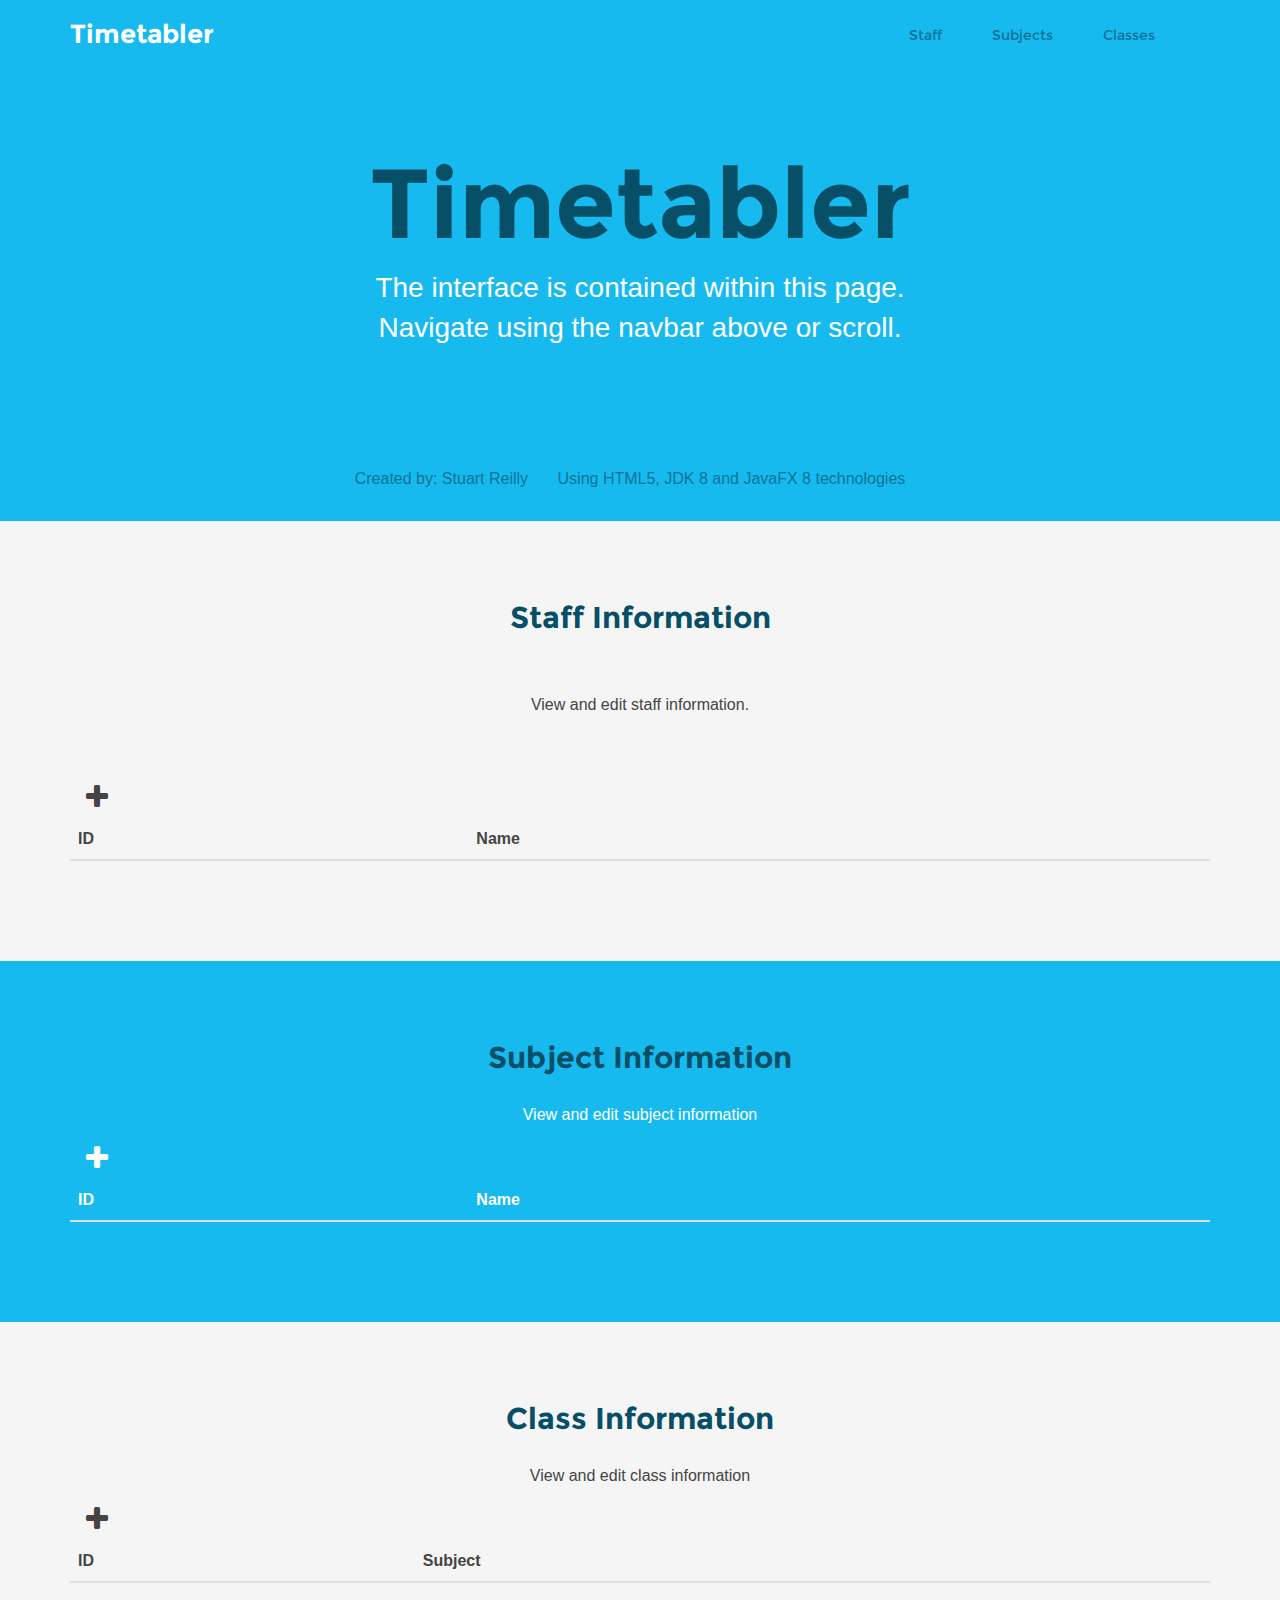
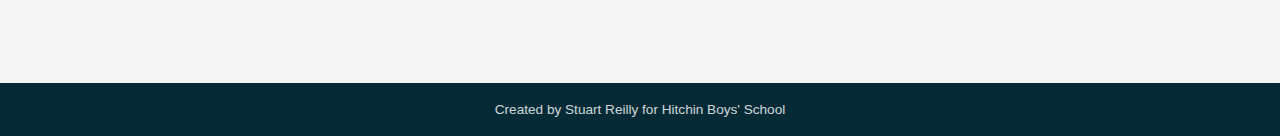
==== src/me/timetabler/ui/html/index.html @ 03e46ad3 "Add class data to School Add method of adding, saving and loading class data Generalised data additi" ====
<!DOCTYPE html>
<head>
    <title>Free Bootstrap Theme for Developers</title>
    <meta charset="utf-8">
    <meta http-equiv="X-UA-Compatible" content="IE=edge">
    <meta name="viewport" content="width=device-width, initial-scale=1.0">
    <link rel="shortcut icon" href="favicon.ico">
    <link href="assets/fonts/latio/latio.css" rel="stylesheet" type="text/css">
    <link href="assets/fonts/montserrat/montserrat.css" rel="stylesheet" type="text/css">
    <link rel="stylesheet" href="assets/plugins/bootstrap/css/bootstrap.min.css">
    <link rel="stylesheet" href="assets/plugins/font-awesome/css/font-awesome.css">
    <link rel="stylesheet" href="assets/plugins/prism/prism.css">
    <link id="theme-style" rel="stylesheet" href="assets/css/styles.css">

    <style media="screen">
        .btn-noborder {
            border: 0 none;
            background-color: inherit;
        }
    </style>
</head>

<body data-spy="scroll">
    <header id="header" class="header">
        <div class="container">
            <h1 class="logo pull-left">
                <a class="scrollto" href="#promo">
                    <span class="logo-title">Timetabler</span>
                </a>
            </h1>
            <nav id="main-nav" class="main-nav navbar-right" role="navigation">
                <div class="navbar-header">
                    <button class="navbar-toggle" type="button" data-toggle="collapse" data-target="#navbar-collapse">
                        <span class="sr-only">Toggle navigation</span>
                        <span class="icon-bar"></span>
                        <span class="icon-bar"></span>
                        <span class="icon-bar"></span>
                    </button>
                </div>
                <div class="navbar-collapse collapse" id="navbar-collapse">
                    <ul class="nav navbar-nav">
                        <li class="active nav-item sr-only"><a class="scrollto" href="#promo">Home</a></li>
                        <li class="nav-item"><a class="scrollto" href="#staff">Staff</a></li>
                        <li class="nav-item"><a class="scrollto" href="#subjects">Subjects</a></li>
                        <li class="nav-item"><a class="scrollto" href="#classes">Classes</a></li>
                        <!--<li class="nav-item"><a class="scrollto" href="#license">License</a></li>
                        <li class="nav-item last"><a class="scrollto" href="#contact">Contact</a></li>-->
                    </ul>
                </div>
            </nav>
        </div>
    </header>

    <section id="promo" class="promo section offset-header">
        <div class="container text-center">
            <h2 class="title">Timetabler</h2>
            <p class="intro">The interface is contained within this page.<br> Navigate using the navbar above or scroll.</p>
            <ul class="meta list-inline">
                <li>Created by: Stuart Reilly</li>
                <li>Using HTML5, JDK 8 and JavaFX 8 technologies</li>
            </ul>
        </div>
    </section>

    <section id="staff" class="about section">
        <div class="container">
            <h2 class="title text-center">Staff Information</h2>
            <p class="intro text-center">View and edit staff information.</p>
            <button type="button" class="btn btn-noborder" data-toggle="modal" data-target="#staffModal" id="staffAddButton">
                <i class="fa fa-plus fa-2x"></i>
            </button>
            <table id="staffTable" class="table table-hover">
                <thead>
                    <th>ID</th>
                    <th>Name</th>
                </thead>
            </table>
        </div>
    </section>

    <section id="subjects" class="features section">
        <div class="container">
            <h2 class="title text-center">Subject Information</h2>
            <p class="intro text-center">View and edit subject information</p>
            <button type="button" class="btn btn-noborder" data-toggle="modal" data-target="#subjectModal" id="subjectAddButton">
                <i class="fa fa-plus fa-2x"></i>
            </button>
            <table id="subjectTable" class="table table-hover">
                <thead>
                    <th>ID</th>
                    <th>Name</th>
                </thead>
            </table>
        </div>
    </section>

    <section id="classes" class="docs section">
        <div class="container">
            <h2 class="title text-center">Class Information</h2>
            <p class="intro text-center">View and edit class information</p>
            <button type="button" class="btn btn-noborder" data-toggle="modal" data-target="#classModal" id="classAddButton">
                <i class="fa fa-plus fa-2x"></i>
            </button>
            <table id="classTable" class="table table-hover">
                <thead>
                    <th>ID</th>
                    <th>Subject</th>
                </thead>
            </table>
        </div>
    </section>

    <!--<section id="license" class="license section">
        <div class="container">
            <div class="license-inner">
            <h2 class="title text-center">License</h2>
                <div class="info">
                    <p>This Bootstrap theme is made by UX designer <a href="https://www.linkedin.com/in/xiaoying" target="_blank">Xiaoying Riley</a> at 3rd Wave Media for developers and is <strong>100% FREE</strong> under the <a href="https://creativecommons.org/licenses/by/3.0/" target="_blank">Creative Commons Attribution 3.0 License (CC BY 3.0)</a></p>
                    <p><strong>[Tip for developers]:</strong> If your project is open source, you might want to put a <a href="https://www.paypal.com/us/cgi-bin/?cmd=_donate-intro-outside" target="_blank">PayPal "Donate" button</a> below so your users can express their gratitude. If your project is commercial, you can put a <a href="https://www.paypal.com/us/cgi-bin/webscr?cmd=_singleitem-intro-outside" target="_blank">PayPal "Buy Now" button</a> instead.</p>
                </div>
                <div class="cta-container">
                    <div class="speech-bubble">
                        <p class="intro">If you are feeling generous and want to show your support to Xiaoying, you can buy her a beer or coffee via the PayPal donate button below. :)</p>
                        <div class="icon-holder  text-center"><i class="fa fa-smile-o"></i></div>
                    </div>
                    <div class="btn-container  text-center">
                        <form action="https://www.paypal.com/cgi-bin/webscr" method="post" target="_top">
                        <input type="hidden" name="cmd" value="_s-xclick">
                        <input type="hidden" name="hosted_button_id" value="Y46LJNXGAVVWW">
                        <input type="image" src="https://www.paypalobjects.com/en_US/i/btn/btn_donate_LG.gif" border="0" name="submit" alt="PayPal - The safer, easier way to pay online!">
                        <img alt="" border="0" src="https://www.paypalobjects.com/en_GB/i/scr/pixel.gif" width="1" height="1">
                        </form>
                    </div>
                </div>
            </div>
        </div>
    </section>-->

    <!--<section id="contact" class="contact section has-pattern">
        <div class="container">
            <div class="contact-inner">
                <h2 class="title  text-center">Contact</h2>
                <p class="intro  text-center">I hope you find this Bootstrap template useful. <br />Feel free to get in touch if you have any questions or suggestions.</p>
                <div class="author-message">
                    <div class="profile">
                        <img class="img-responsive" src="assets/images/profile.png" alt="" />
                    </div>
                    <div class="speech-bubble">
                        <h3 class="sub-title">Want to get more freebies in the future?</h3>
                        <p>I tweet about #UX and #webdev related resources/content at <a href="https://twitter.com/3rdwave_themes" target="_blank">@3rdwave_themes</a>
                        <p>If you like what I do, you can follow me on twitter and I will keep you informed about my next free template there :)</p>
                        <p><strong>[Tip for developers]:</strong> If you take on freelance work you can put a tailored message here about your availability to attract potential clients. Be creative and good luck!</p>
                        <div class="source">
                            <span class="name"><a href="https://twitter.com/3rdwave_themes" target="_blank">Xiaoying Riley</a></span>
                            <br />
                            <span class="title">UX/UI Designer</span>
                        </div>
                    </div>
                </div>
                <div class="clearfix"></div>
                <div class="info text-center">
                    <h4 class="sub-title">Get Connected</h4>
                    <ul class="social-icons list-inline">
                        <li><a href="https://twitter.com/3rdwave_themes" target="_blank"><i class="fa fa-twitter"></i></a></li>
                        <li><a href="https://www.facebook.com/3rdwavethemes" target="_blank"><i class="fa fa-facebook"></i></a></li>
                        <li><a href="https://www.linkedin.com/in/xiaoying"><i class="fa fa-linkedin"></i></a></li>
                        <li><a href="http://instagram.com/xyriley"><i class="fa fa-instagram"></i></a></li>
                        <li><a href="https://dribbble.com/Xiaoying"><i class="fa fa-dribbble"></i></a></li>
                        <li class="last"><a href="mailto: hello@3rdwavemedia.com"><i class="fa fa-envelope"></i></a></li>
                    </ul>
                </div>
            </div>
        </div>
    </section>-->

    <footer class="footer">
        <div class="container text-center">
            <small class="copyright">Created by Stuart Reilly for Hitchin Boys' School</small>
        </div>
    </footer>

    <div class="modal fade" id="staffModal" tabindex="-1" role="dialog" aria-labelledby="staffModalLabel" aria-hidden="true">
        <div class="modal-dialog">
            <div class="modal-content">
                <div class="modal-header">
                    <h4 id=staffModalLabel class="modal-title">Add Staff Member</h4>
                </div>
                <div class="modal-body">
                    <form class="" action="index.html" method="post">
                        <div class="form-group">
                          <label for="staffID">ID</label>
                          <input type="text" class="form-control" id="staffID" placeholder="ID">
                          <p class="help-block">The unique staff ID.</p>
                        </div>
                        <div class="form-group">
                          <label for="staffName">Name</label>
                          <input type="text" class="form-control" id="staffName" placeholder="Name">
                          <p class="help-block">The name of the staff member.</p>
                        </div>
                    </form>
                </div>
                <div class="modal-footer">
                    <button type="button" class="btn btn-default" data-dismiss="modal" onclick="addStaff()">Add</button>
                </div>
            </div>
        </div>
    </div>

    <div class="modal fade" id="subjectModal" tabindex="-1" role="dialog" aria-hidden="true">
        <div class="modal-dialog">
            <div class="modal-content">
                <div class="modal-header">
                    <button type="button" class="close" data-dismiss="modal" aria-hidden="true">&times;</button>
                    <h4 class="modal-title">Add Subject</h4>
                </div>
                <div class="modal-body">
                    <form class="" action="index.html" method="post">
                        <div class="form-group">
                            <label for="subjectID">Subject ID</label>
                            <input type="text" class="form-control" id="subjectID" placeholder="ID">
                            <p class="help-block">The unique subject ID.</p>
                        </div>
                        <div class="form-group">
                            <label for="subjectName">Subject Name</label>
                            <input type="text" class="form-control" id="subjectName" placeholder="Name">
                            <p class="help-block">The name of the subject.</p>
                        </div>
                    </form>
                </div>
                <div class="modal-footer">
                    <button type="button" class="btn btn-default" data-dismiss="modal" onclick="addSubject()">Add</button>
                </div>
            </div>
        </div>
    </div>

    <div class="modal fade" id="classModal" tabindex="-1" role="dialog" aria-hidden="true">
        <div class="modal-dialog">
            <div class="modal-content">
                <div class="modal-header">
                    <button type="button" class="close" data-dismiss="modal" aria-hidden="true">&times;</button>
                    <h4 class="modal-title">Add Class</h4>
                </div>
                <div class="modal-body">
                    <form class="" action="index.html" method="post">
                        <div class="form-group">
                            <label for="classID">Class ID</label>
                            <input type="text" class="form-control" id="classID" placeholder="ID">
                            <p class="help-block">The unique class ID.</p>
                        </div>
                        <div class="form-group">
                            <label for="classSubject">Subject</label>
                            <select class="form-control" id="classSubject">
                            </select>
                            <p class="help-block">The subject the class is taught.</p>
                        </div>
                    </form>
                </div>
                <div class="modal-footer">
                    <button type="button" class="btn btn-default" data-dismiss="modal" onclick="addClass()">Add</button>
                </div>
            </div>
        </div>
    </div>

    <script type="text/javascript" src="assets/plugins/jquery-1.11.1.min.js"></script>
    <script type="text/javascript" src="assets/plugins/jquery-migrate-1.2.1.min.js"></script>
    <script type="text/javascript" src="assets/plugins/jquery.easing.1.3.js"></script>
    <script type="text/javascript" src="assets/plugins/bootstrap/js/bootstrap.min.js"></script>
    <script type="text/javascript" src="assets/plugins/jquery-scrollTo/jquery.scrollTo.min.js"></script>
    <script type="text/javascript" src="assets/js/json2.js"></script>
    <script type="text/javascript" src="assets/js/main.js"></script>
    <script type="text/javascript" src="assets/js/table.js"></script>
</body>
</html>
---- src/me/timetabler/ui/html/assets/fonts/montserrat/montserrat.css ----
@font-face {
  font-family: 'Montserrat';
  font-style: normal;
  font-weight: 400;
  src: local('Montserrat-Regular'), url(Montserrat-Regular.ttf);
}
@font-face {
  font-family: 'Montserrat';
  font-style: normal;
  font-weight: 700;
  src: local('Montserrat-Bold'), url(Montserrat-Bold.ttf);
}
---- src/me/timetabler/ui/html/assets/plugins/prism/prism.css ----
/* http://prismjs.com/download.html?themes=prism-okaidia&languages=markup+css+clike+javascript+php+python */
/**
 * okaidia theme for JavaScript, CSS and HTML
 * Loosely based on Monokai textmate theme by http://www.monokai.nl/
 * @author ocodia
 */

code[class*="language-"],
pre[class*="language-"] {
	color: #f8f8f2;
	text-shadow: 0 1px rgba(0, 0, 0, 0.3);
	font-family: Consolas, Monaco, 'Andale Mono', monospace;
	direction: ltr;
	text-align: left;
	white-space: pre;
	word-spacing: normal;
	word-break: normal;
	line-height: 1.5;

	-moz-tab-size: 4;
	-o-tab-size: 4;
	tab-size: 4;

	-webkit-hyphens: none;
	-moz-hyphens: none;
	-ms-hyphens: none;
	hyphens: none;
}

/* Code blocks */
pre[class*="language-"] {
	padding: 1em;
	margin: .5em 0;
	overflow: auto;
	border-radius: 0.3em;
}

:not(pre) > code[class*="language-"],
pre[class*="language-"] {
	background: #272822;
}

/* Inline code */
:not(pre) > code[class*="language-"] {
	padding: .1em;
	border-radius: .3em;
}

.token.comment,
.token.prolog,
.token.doctype,
.token.cdata {
	color: slategray;
}

.token.punctuation {
	color: #f8f8f2;
}

.namespace {
	opacity: .7;
}

.token.property,
.token.tag,
.token.constant,
.token.symbol,
.token.deleted {
	color: #f92672;
}

.token.boolean,
.token.number {
	color: #ae81ff;
}

.token.selector,
.token.attr-name,
.token.string,
.token.char,
.token.builtin,
.token.inserted {
	color: #a6e22e;
}

.token.operator,
.token.entity,
.token.url,
.language-css .token.string,
.style .token.string,
.token.variable {
	color: #f8f8f2;
}

.token.atrule,
.token.attr-value {
	color: #e6db74;
}

.token.keyword {
	color: #66d9ef;
}

.token.regex,
.token.important {
	color: #fd971f;
}

.token.important {
	font-weight: bold;
}

.token.entity {
	cursor: help;
}
---- src/me/timetabler/ui/html/assets/css/styles.css ----
/*
 * Template Name: devAid - Responsive Website Template for developers
 * Version: 1.0
 * Author: Xiaoying Riley at 3rd Wave Media
 * Website: http://themes.3rdwavemedia.com/
 * Twitter: @3rdwave_themes
*/
/* Default */
/* ======= Base ======= */
body {
  font-family: 'Lato', arial, sans-serif;
  color: #444444;
  font-size: 16px;
  -webkit-font-smoothing: antialiased;
  -moz-osx-font-smoothing: grayscale;
}
h1,
h2,
h3,
h4,
h5,
h6 {
  font-family: 'Montserrat', sans-serif;
  font-weight: 700;
  color: #17baef;
}
a {
  color: #17baef;
  -webkit-transition: all 0.4s ease-in-out;
  -moz-transition: all 0.4s ease-in-out;
  -ms-transition: all 0.4s ease-in-out;
  -o-transition: all 0.4s ease-in-out;
}
a:hover {
  text-decoration: underline;
  color: #0e98c5;
}
.btn,
a.btn {
  -webkit-transition: all 0.4s ease-in-out;
  -moz-transition: all 0.4s ease-in-out;
  -ms-transition: all 0.4s ease-in-out;
  -o-transition: all 0.4s ease-in-out;
  font-family: 'Montserrat', arial, sans-serif;
  padding: 8px 16px;
  font-weight: bold;
}
.btn .fa,
a.btn .fa {
  margin-right: 5px;
}
.btn:focus,
a.btn:focus {
  color: #fff;
}
a.btn-cta-primary,
.btn-cta-primary {
  background: #074f66;
  border: 1px solid #074f66;
  color: #fff;
  font-weight: 600;
  text-transform: uppercase;
}
a.btn-cta-primary:hover,
.btn-cta-primary:hover {
  background: #053c4e;
  border: 1px solid #053c4e;
  color: #fff;
}
a.btn-cta-secondary,
.btn-cta-secondary {
  background: #eebf3f;
  border: 1px solid #eebf3f;
  color: #fff;
  font-weight: 600;
  text-transform: uppercase;
}
a.btn-cta-secondary:hover,
.btn-cta-secondary:hover {
  background: #ecb728;
  border: 1px solid #ecb728;
  color: #fff;
}
.text-highlight {
  color: #074f66;
}
.offset-header {
  padding-top: 90px;
}
pre code {
  font-size: 16px;
}
/* ======= Header ======= */
.header {
  padding: 10px 0;
  background: #17baef;
  color: #fff;
  position: fixed;
  width: 100%;
}
.header.navbar-fixed-top {
  background: #fff;
  z-index: 9999;
  -webkit-box-shadow: 0 0 4px rgba(0, 0, 0, 0.4);
  -moz-box-shadow: 0 0 4px rgba(0, 0, 0, 0.4);
  box-shadow: 0 0 4px rgba(0, 0, 0, 0.4);
}
.header.navbar-fixed-top .logo a {
  color: #17baef;
}
.header.navbar-fixed-top .main-nav .nav .nav-item a {
  color: #666666;
}
.header .logo {
  margin: 0;
  font-size: 26px;
  padding-top: 10px;
}
.header .logo a {
  color: #fff;
}
.header .logo a:hover {
  text-decoration: none;
}
.header .main-nav button {
  background: #074f66;
  color: #fff !important;
  -webkit-border-radius: 4px;
  -moz-border-radius: 4px;
  -ms-border-radius: 4px;
  -o-border-radius: 4px;
  border-radius: 4px;
  -moz-background-clip: padding;
  -webkit-background-clip: padding-box;
  background-clip: padding-box;
}
.header .main-nav button:focus {
  outline: none;
}
.header .main-nav button .icon-bar {
  background-color: #fff;
}
.header .main-nav .navbar-collapse {
  padding: 0;
}
.header .main-nav .nav .nav-item {
  font-weight: normal;
  margin-right: 30px;
  font-family: 'Montserrat', sans-serif;
}
.header .main-nav .nav .nav-item.active a {
  color: #17baef;
  background: none;
}
.header .main-nav .nav .nav-item a {
  color: #0a7396;
  -webkit-transition: none;
  -moz-transition: none;
  -ms-transition: none;
  -o-transition: none;
  font-size: 14px;
  padding: 15px 10px;
}
.header .main-nav .nav .nav-item a:hover {
  color: #074f66;
  background: none;
}
.header .main-nav .nav .nav-item a:focus {
  outline: none;
  background: none;
}
.header .main-nav .nav .nav-item a:active {
  outline: none;
  background: none;
}
.header .main-nav .nav .nav-item.active {
  color: #17baef;
}
.header .main-nav .nav .nav-item.last {
  margin-right: 0;
}
/* ======= Promo Section ======= */
.promo {
  background: #17baef;
  color: #fff;
  padding-top: 150px;
}
.promo .title {
  font-size: 98px;
  color: #074f66;
  margin-top: 0;
}
.promo .title .highlight {
  color: #eebf3f;
}
.promo .intro {
  font-size: 28px;
  max-width: 680px;
  margin: 0 auto;
  margin-bottom: 30px;
}
.promo .btns .btn {
  margin-right: 15px;
  font-size: 18px;
  padding: 8px 30px;
}
.promo .meta {
  margin-top: 120px;
  margin-bottom: 30px;
  color: #0a7396;
}
.promo .meta li {
  margin-right: 15px;
}
.promo .meta a {
  color: #0a7396;
}
.promo .meta a:hover {
  color: #074f66;
}
.promo .social-media {
  background: #0c86ae;
  padding: 10px 0;
  margin: 0 auto;
}
.promo .social-media li {
  margin-top: 15px;
}
.promo .social-media li.facebook-like {
  margin-top: 0;
  position: relative;
  top: -5px;
}
/* ======= About Section ======= */
.about {
  padding: 80px 0;
  background: #f5f5f5;
}
.about .title {
  color: #074f66;
  margin-top: 0;
  margin-bottom: 60px;
}
.about .intro {
  max-width: 800px;
  margin: 0 auto;
  margin-bottom: 60px;
}
.about .item {
  position: relative;
  margin-bottom: 30px;
}
.about .item .icon-holder {
  position: absolute;
  left: 30px;
  top: 0;
}
.about .item .icon-holder .fa {
  font-size: 24px;
  color: #074f66;
}
.about .item .content {
  padding-left: 60px;
}
.about .item .content .sub-title {
  margin-top: 0;
  color: #074f66;
  font-size: 18px;
}
/* ======= Features Section ======= */
.features {
  padding: 80px 0;
  background: #17baef;
  color: #fff;
}
.features .title {
  color: #074f66;
  margin-top: 0;
  margin-bottom: 30px;
}
.features a {
  color: #074f66;
}
.features a:hover {
  color: #042a36;
}
.features .feature-list li {
  margin-bottom: 10px;
  color: #074f66;
}
.features .feature-list li .fa {
  margin-right: 5px;
  color: #fff;
}
/* ======= Docs Section ======= */
.docs {
  padding: 80px 0;
  background: #f5f5f5;
}
.docs .title {
  color: #074f66;
  margin-top: 0;
  margin-bottom: 30px;
}
.docs .docs-inner {
  max-width: 800px;
  background: #fff;
  padding: 30px;
  -webkit-border-radius: 4px;
  -moz-border-radius: 4px;
  -ms-border-radius: 4px;
  -o-border-radius: 4px;
  border-radius: 4px;
  -moz-background-clip: padding;
  -webkit-background-clip: padding-box;
  background-clip: padding-box;
  margin: 0 auto;
}

/* ======= License Section ======= */
.license {
  padding: 80px 0;
  background: #f5f5f5;
}
.license .title {
  margin-top: 0;
  margin-bottom: 60px;
  color: #074f66;
}
.license .license-inner {
  max-width: 800px;
  background: #fff;
  padding: 30px;
  -webkit-border-radius: 4px;
  -moz-border-radius: 4px;
  -ms-border-radius: 4px;
  -o-border-radius: 4px;
  border-radius: 4px;
  -moz-background-clip: padding;
  -webkit-background-clip: padding-box;
  background-clip: padding-box;
  margin: 0 auto;
}
.license .info {
  max-width: 760px;
  margin: 0 auto;
}
.license .cta-container {
  max-width: 540px;
  margin: 0 auto;
  margin-top: 60px;
  -webkit-border-radius: 4px;
  -moz-border-radius: 4px;
  -ms-border-radius: 4px;
  -o-border-radius: 4px;
  border-radius: 4px;
  -moz-background-clip: padding;
  -webkit-background-clip: padding-box;
  background-clip: padding-box;
}
.license .cta-container .speech-bubble {
  background: #d6f3fc;
  color: #074f66;
  padding: 30px;
  margin-bottom: 30px;
  position: relative;
  -webkit-border-radius: 4px;
  -moz-border-radius: 4px;
  -ms-border-radius: 4px;
  -o-border-radius: 4px;
  border-radius: 4px;
  -moz-background-clip: padding;
  -webkit-background-clip: padding-box;
  background-clip: padding-box;
}
.license .cta-container .speech-bubble:after {
  position: absolute;
  left: 50%;
  bottom: -10px;
  margin-left: -10px;
  content: "";
  display: inline-block;
  width: 0;
  height: 0;
  border-left: 10px solid transparent;
  border-right: 10px solid transparent;
  border-top: 10px solid #d6f3fc;
}
.license .cta-container .icon-holder {
  margin-bottom: 15px;
}
.license .cta-container .icon-holder .fa {
  font-size: 56px;
}
.license .cta-container .intro {
  margin-bottom: 30px;
}
/* ======= Contact Section ======= */
.contact {
  padding: 80px 0;
  background: #17baef;
  color: #fff;
}
.contact .contact-inner {
  max-width: 760px;
  margin: 0 auto;
}
.contact .title {
  color: #074f66;
  margin-top: 0;
  margin-bottom: 30px;
}
.contact .intro {
  margin-bottom: 60px;
}
.contact a {
  color: #074f66;
}
.contact a:hover {
  color: #042a36;
}
.contact .author-message {
  position: relative;
  margin-bottom: 60px;
}
.contact .author-message .profile {
  position: absolute;
  left: 30px;
  top: 15px;
  width: 100px;
  height: 100px;
}
.contact .author-message .profile img {
  -webkit-border-radius: 50%;
  -moz-border-radius: 50%;
  -ms-border-radius: 50%;
  -o-border-radius: 50%;
  border-radius: 50%;
  -moz-background-clip: padding;
  -webkit-background-clip: padding-box;
  background-clip: padding-box;
}
.contact .author-message .speech-bubble {
  margin-left: 155px;
  background: #10b2e7;
  color: #074f66;
  padding: 30px;
  -webkit-border-radius: 4px;
  -moz-border-radius: 4px;
  -ms-border-radius: 4px;
  -o-border-radius: 4px;
  border-radius: 4px;
  -moz-background-clip: padding;
  -webkit-background-clip: padding-box;
  background-clip: padding-box;
  position: relative;
}
.contact .author-message .speech-bubble .sub-title {
  color: #074f66;
  font-size: 16px;
  margin-top: 0;
  margin-bottom: 30px;
}
.contact .author-message .speech-bubble a {
  color: #fff;
}
.contact .author-message .speech-bubble:after {
  position: absolute;
  left: -10px;
  top: 60px;
  content: "";
  display: inline-block;
  width: 0;
  height: 0;
  border-top: 10px solid transparent;
  border-bottom: 10px solid transparent;
  border-right: 10px solid #10b2e7;
}
.contact .author-message .speech-bubble .source {
  margin-top: 30px;
}
.contact .author-message .speech-bubble .source a {
  color: #074f66;
}
.contact .author-message .speech-bubble .source .title {
  color: #0c86ae;
}
.contact .info .sub-title {
  color: #0e98c5;
  margin-bottom: 30px;
  margin-top: 0;
}
.contact .social-icons {
  list-style: none;
  padding: 10px 0;
  margin-bottom: 0;
  display: inline-block;
  margin: 0 auto;
}
.contact .social-icons li {
  float: left;
}
.contact .social-icons li.last {
  margin-right: 0;
}
.contact .social-icons a {
  display: inline-block;
  background: #0c86ae;
  width: 48px;
  height: 48px;
  text-align: center;
  padding-top: 12px;
  -webkit-border-radius: 50%;
  -moz-border-radius: 50%;
  -ms-border-radius: 50%;
  -o-border-radius: 50%;
  border-radius: 50%;
  -moz-background-clip: padding;
  -webkit-background-clip: padding-box;
  background-clip: padding-box;
  margin-right: 8px;
  float: left;
}
.contact .social-icons a:hover {
  background: #e6ad14;
}
.contact .social-icons a .fa {
  color: #fff;
}
.contact .social-icons a .fa:before {
  font-size: 26px;
  text-align: center;
  padding: 0;
}
/* ======= Footer ======= */
.footer {
  padding: 15px 0;
  background: #042a36;
  color: #fff;
}
.footer .copyright {
  -webkit-opacity: 0.8;
  -moz-opacity: 0.8;
  opacity: 0.8;
}
.footer .fa-heart {
  color: #fb866a;
}
/* Extra small devices (phones, less than 768px) */
@media (max-width: 767px) {
  .header .main-nav button {
    margin-right: 0;
  }
  .header .main-nav .navbar-collapse {
    padding-left: 15px;
    padding-right: 15px;
  }
  .promo .btns .btn {
    margin-right: 0;
    clear: both;
    display: block;
    margin-bottom: 30px;
  }
  .promo .title {
    font-size: 66px;
  }
  .promo .meta {
    margin-top: 60px;
  }
  .promo .meta li {
    float: none;
    display: block;
    margin-bottom: 5px;
  }
  .contact .author-message {
    text-align: center;
  }
  .contact .author-message .profile {
    position: static;
    margin: 0 auto;
    margin-bottom: 30px;
  }
  .contact .author-message .speech-bubble {
    margin-left: 0;
  }
  .contact .author-message .speech-bubble:after {
    display: none;
  }
  .contact .social-icons a {
    width: 36px;
    height: 36px;
    padding-top: 7px;
    margin-right: 2px;
  }
  .contact .social-icons a .fa:before {
    font-size: 18px;
  }
}
/* Small devices (tablets, 768px and up) */
/* Medium devices (desktops, 992px and up) */
/* Large devices (large desktops, 1200px and up) */
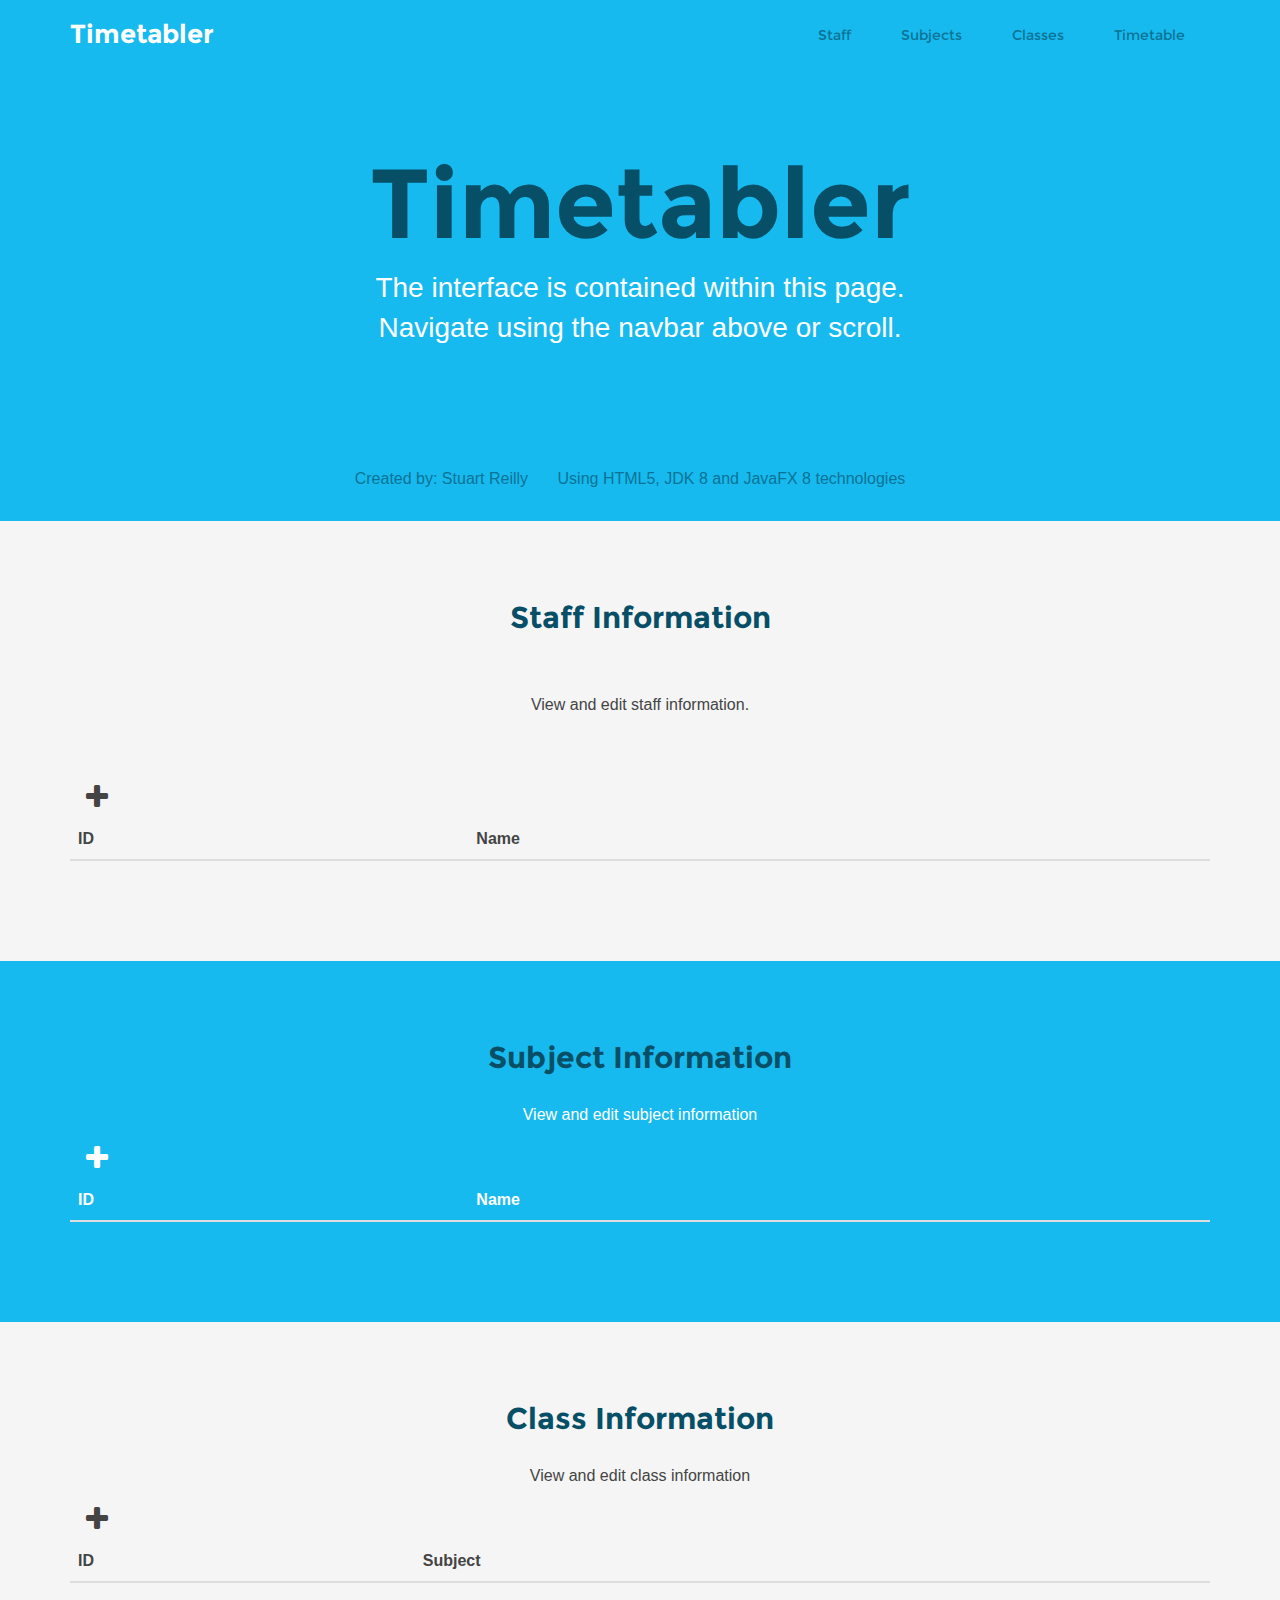
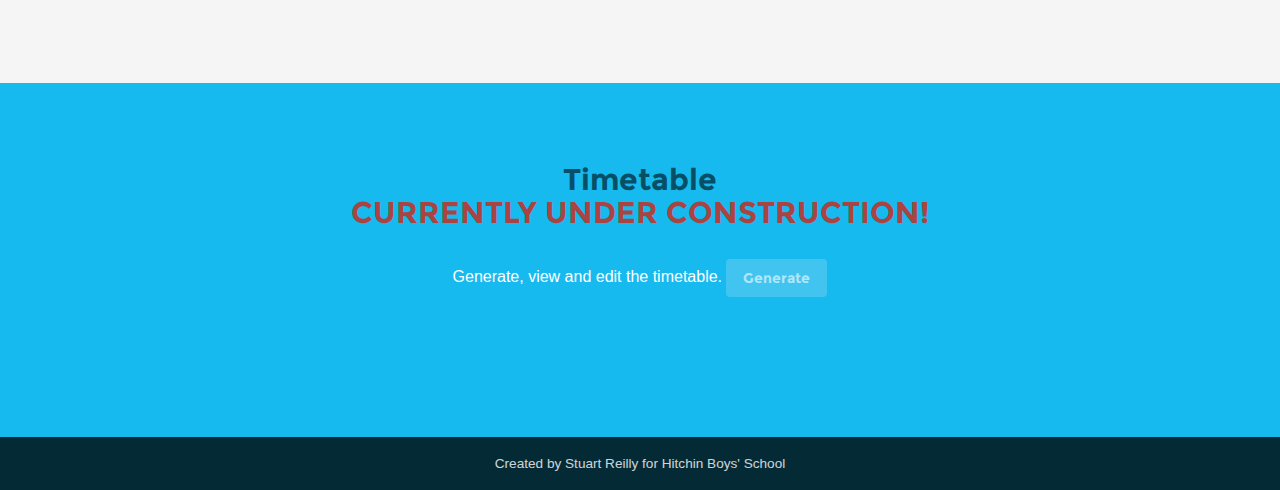
==== commit e56a09c0: "Add more verbose logging. Begin timetable generation." ====
--- a/src/me/timetabler/ui/html/index.html
+++ b/src/me/timetabler/ui/html/index.html
@@ -1,4 +1,5 @@
 <!DOCTYPE html>
+<html>
 <head>
     <title>Free Bootstrap Theme for Developers</title>
     <meta charset="utf-8">
@@ -14,262 +15,208 @@
 
     <style media="screen">
         .btn-noborder {
-            border: 0 none;
-            background-color: inherit;
+        border: 0 none;
+        background-color: inherit;
         }
     </style>
 </head>
 
 <body data-spy="scroll">
-    <header id="header" class="header">
-        <div class="container">
-            <h1 class="logo pull-left">
-                <a class="scrollto" href="#promo">
-                    <span class="logo-title">Timetabler</span>
-                </a>
-            </h1>
-            <nav id="main-nav" class="main-nav navbar-right" role="navigation">
-                <div class="navbar-header">
-                    <button class="navbar-toggle" type="button" data-toggle="collapse" data-target="#navbar-collapse">
-                        <span class="sr-only">Toggle navigation</span>
-                        <span class="icon-bar"></span>
-                        <span class="icon-bar"></span>
-                        <span class="icon-bar"></span>
-                    </button>
-                </div>
-                <div class="navbar-collapse collapse" id="navbar-collapse">
-                    <ul class="nav navbar-nav">
-                        <li class="active nav-item sr-only"><a class="scrollto" href="#promo">Home</a></li>
-                        <li class="nav-item"><a class="scrollto" href="#staff">Staff</a></li>
-                        <li class="nav-item"><a class="scrollto" href="#subjects">Subjects</a></li>
-                        <li class="nav-item"><a class="scrollto" href="#classes">Classes</a></li>
-                        <!--<li class="nav-item"><a class="scrollto" href="#license">License</a></li>
-                        <li class="nav-item last"><a class="scrollto" href="#contact">Contact</a></li>-->
-                    </ul>
-                </div>
-            </nav>
-        </div>
-    </header>
-
-    <section id="promo" class="promo section offset-header">
-        <div class="container text-center">
-            <h2 class="title">Timetabler</h2>
-            <p class="intro">The interface is contained within this page.<br> Navigate using the navbar above or scroll.</p>
-            <ul class="meta list-inline">
-                <li>Created by: Stuart Reilly</li>
-                <li>Using HTML5, JDK 8 and JavaFX 8 technologies</li>
-            </ul>
-        </div>
-    </section>
-
-    <section id="staff" class="about section">
-        <div class="container">
-            <h2 class="title text-center">Staff Information</h2>
-            <p class="intro text-center">View and edit staff information.</p>
-            <button type="button" class="btn btn-noborder" data-toggle="modal" data-target="#staffModal" id="staffAddButton">
-                <i class="fa fa-plus fa-2x"></i>
-            </button>
-            <table id="staffTable" class="table table-hover">
-                <thead>
-                    <th>ID</th>
-                    <th>Name</th>
-                </thead>
-            </table>
-        </div>
-    </section>
-
-    <section id="subjects" class="features section">
-        <div class="container">
-            <h2 class="title text-center">Subject Information</h2>
-            <p class="intro text-center">View and edit subject information</p>
-            <button type="button" class="btn btn-noborder" data-toggle="modal" data-target="#subjectModal" id="subjectAddButton">
-                <i class="fa fa-plus fa-2x"></i>
-            </button>
-            <table id="subjectTable" class="table table-hover">
-                <thead>
-                    <th>ID</th>
-                    <th>Name</th>
-                </thead>
-            </table>
-        </div>
-    </section>
-
-    <section id="classes" class="docs section">
-        <div class="container">
-            <h2 class="title text-center">Class Information</h2>
-            <p class="intro text-center">View and edit class information</p>
-            <button type="button" class="btn btn-noborder" data-toggle="modal" data-target="#classModal" id="classAddButton">
-                <i class="fa fa-plus fa-2x"></i>
-            </button>
-            <table id="classTable" class="table table-hover">
-                <thead>
-                    <th>ID</th>
-                    <th>Subject</th>
-                </thead>
-            </table>
-        </div>
-    </section>
-
-    <!--<section id="license" class="license section">
-        <div class="container">
-            <div class="license-inner">
-            <h2 class="title text-center">License</h2>
-                <div class="info">
-                    <p>This Bootstrap theme is made by UX designer <a href="https://www.linkedin.com/in/xiaoying" target="_blank">Xiaoying Riley</a> at 3rd Wave Media for developers and is <strong>100% FREE</strong> under the <a href="https://creativecommons.org/licenses/by/3.0/" target="_blank">Creative Commons Attribution 3.0 License (CC BY 3.0)</a></p>
-                    <p><strong>[Tip for developers]:</strong> If your project is open source, you might want to put a <a href="https://www.paypal.com/us/cgi-bin/?cmd=_donate-intro-outside" target="_blank">PayPal "Donate" button</a> below so your users can express their gratitude. If your project is commercial, you can put a <a href="https://www.paypal.com/us/cgi-bin/webscr?cmd=_singleitem-intro-outside" target="_blank">PayPal "Buy Now" button</a> instead.</p>
-                </div>
-                <div class="cta-container">
-                    <div class="speech-bubble">
-                        <p class="intro">If you are feeling generous and want to show your support to Xiaoying, you can buy her a beer or coffee via the PayPal donate button below. :)</p>
-                        <div class="icon-holder  text-center"><i class="fa fa-smile-o"></i></div>
-                    </div>
-                    <div class="btn-container  text-center">
-                        <form action="https://www.paypal.com/cgi-bin/webscr" method="post" target="_top">
-                        <input type="hidden" name="cmd" value="_s-xclick">
-                        <input type="hidden" name="hosted_button_id" value="Y46LJNXGAVVWW">
-                        <input type="image" src="https://www.paypalobjects.com/en_US/i/btn/btn_donate_LG.gif" border="0" name="submit" alt="PayPal - The safer, easier way to pay online!">
-                        <img alt="" border="0" src="https://www.paypalobjects.com/en_GB/i/scr/pixel.gif" width="1" height="1">
-                        </form>
-                    </div>
-                </div>
-            </div>
-        </div>
-    </section>-->
-
-    <!--<section id="contact" class="contact section has-pattern">
-        <div class="container">
-            <div class="contact-inner">
-                <h2 class="title  text-center">Contact</h2>
-                <p class="intro  text-center">I hope you find this Bootstrap template useful. <br />Feel free to get in touch if you have any questions or suggestions.</p>
-                <div class="author-message">
-                    <div class="profile">
-                        <img class="img-responsive" src="assets/images/profile.png" alt="" />
-                    </div>
-                    <div class="speech-bubble">
-                        <h3 class="sub-title">Want to get more freebies in the future?</h3>
-                        <p>I tweet about #UX and #webdev related resources/content at <a href="https://twitter.com/3rdwave_themes" target="_blank">@3rdwave_themes</a>
-                        <p>If you like what I do, you can follow me on twitter and I will keep you informed about my next free template there :)</p>
-                        <p><strong>[Tip for developers]:</strong> If you take on freelance work you can put a tailored message here about your availability to attract potential clients. Be creative and good luck!</p>
-                        <div class="source">
-                            <span class="name"><a href="https://twitter.com/3rdwave_themes" target="_blank">Xiaoying Riley</a></span>
-                            <br />
-                            <span class="title">UX/UI Designer</span>
-                        </div>
-                    </div>
-                </div>
-                <div class="clearfix"></div>
-                <div class="info text-center">
-                    <h4 class="sub-title">Get Connected</h4>
-                    <ul class="social-icons list-inline">
-                        <li><a href="https://twitter.com/3rdwave_themes" target="_blank"><i class="fa fa-twitter"></i></a></li>
-                        <li><a href="https://www.facebook.com/3rdwavethemes" target="_blank"><i class="fa fa-facebook"></i></a></li>
-                        <li><a href="https://www.linkedin.com/in/xiaoying"><i class="fa fa-linkedin"></i></a></li>
-                        <li><a href="http://instagram.com/xyriley"><i class="fa fa-instagram"></i></a></li>
-                        <li><a href="https://dribbble.com/Xiaoying"><i class="fa fa-dribbble"></i></a></li>
-                        <li class="last"><a href="mailto: hello@3rdwavemedia.com"><i class="fa fa-envelope"></i></a></li>
-                    </ul>
-                </div>
-            </div>
-        </div>
-    </section>-->
-
-    <footer class="footer">
-        <div class="container text-center">
-            <small class="copyright">Created by Stuart Reilly for Hitchin Boys' School</small>
-        </div>
-    </footer>
-
-    <div class="modal fade" id="staffModal" tabindex="-1" role="dialog" aria-labelledby="staffModalLabel" aria-hidden="true">
-        <div class="modal-dialog">
-            <div class="modal-content">
-                <div class="modal-header">
-                    <h4 id=staffModalLabel class="modal-title">Add Staff Member</h4>
-                </div>
-                <div class="modal-body">
-                    <form class="" action="index.html" method="post">
-                        <div class="form-group">
-                          <label for="staffID">ID</label>
-                          <input type="text" class="form-control" id="staffID" placeholder="ID">
-                          <p class="help-block">The unique staff ID.</p>
-                        </div>
-                        <div class="form-group">
-                          <label for="staffName">Name</label>
-                          <input type="text" class="form-control" id="staffName" placeholder="Name">
-                          <p class="help-block">The name of the staff member.</p>
-                        </div>
-                    </form>
-                </div>
-                <div class="modal-footer">
-                    <button type="button" class="btn btn-default" data-dismiss="modal" onclick="addStaff()">Add</button>
-                </div>
-            </div>
-        </div>
-    </div>
-
-    <div class="modal fade" id="subjectModal" tabindex="-1" role="dialog" aria-hidden="true">
-        <div class="modal-dialog">
-            <div class="modal-content">
-                <div class="modal-header">
-                    <button type="button" class="close" data-dismiss="modal" aria-hidden="true">&times;</button>
-                    <h4 class="modal-title">Add Subject</h4>
-                </div>
-                <div class="modal-body">
-                    <form class="" action="index.html" method="post">
-                        <div class="form-group">
-                            <label for="subjectID">Subject ID</label>
-                            <input type="text" class="form-control" id="subjectID" placeholder="ID">
-                            <p class="help-block">The unique subject ID.</p>
-                        </div>
-                        <div class="form-group">
-                            <label for="subjectName">Subject Name</label>
-                            <input type="text" class="form-control" id="subjectName" placeholder="Name">
-                            <p class="help-block">The name of the subject.</p>
-                        </div>
-                    </form>
-                </div>
-                <div class="modal-footer">
-                    <button type="button" class="btn btn-default" data-dismiss="modal" onclick="addSubject()">Add</button>
-                </div>
-            </div>
-        </div>
-    </div>
-
-    <div class="modal fade" id="classModal" tabindex="-1" role="dialog" aria-hidden="true">
-        <div class="modal-dialog">
-            <div class="modal-content">
-                <div class="modal-header">
-                    <button type="button" class="close" data-dismiss="modal" aria-hidden="true">&times;</button>
-                    <h4 class="modal-title">Add Class</h4>
-                </div>
-                <div class="modal-body">
-                    <form class="" action="index.html" method="post">
-                        <div class="form-group">
-                            <label for="classID">Class ID</label>
-                            <input type="text" class="form-control" id="classID" placeholder="ID">
-                            <p class="help-block">The unique class ID.</p>
-                        </div>
-                        <div class="form-group">
-                            <label for="classSubject">Subject</label>
-                            <select class="form-control" id="classSubject">
-                            </select>
-                            <p class="help-block">The subject the class is taught.</p>
-                        </div>
-                    </form>
-                </div>
-                <div class="modal-footer">
-                    <button type="button" class="btn btn-default" data-dismiss="modal" onclick="addClass()">Add</button>
-                </div>
-            </div>
-        </div>
-    </div>
-
-    <script type="text/javascript" src="assets/plugins/jquery-1.11.1.min.js"></script>
-    <script type="text/javascript" src="assets/plugins/jquery-migrate-1.2.1.min.js"></script>
-    <script type="text/javascript" src="assets/plugins/jquery.easing.1.3.js"></script>
-    <script type="text/javascript" src="assets/plugins/bootstrap/js/bootstrap.min.js"></script>
-    <script type="text/javascript" src="assets/plugins/jquery-scrollTo/jquery.scrollTo.min.js"></script>
-    <script type="text/javascript" src="assets/js/json2.js"></script>
-    <script type="text/javascript" src="assets/js/main.js"></script>
-    <script type="text/javascript" src="assets/js/table.js"></script>
+<header id="header" class="header">
+    <div class="container">
+        <h1 class="logo pull-left">
+            <a class="scrollto" href="#promo">
+                <span class="logo-title">Timetabler</span>
+            </a>
+        </h1>
+        <nav id="main-nav" class="main-nav navbar-right" role="navigation">
+            <div class="navbar-header">
+                <button class="navbar-toggle" type="button" data-toggle="collapse" data-target="#navbar-collapse">
+                    <span class="sr-only">Toggle navigation</span>
+                    <span class="icon-bar"></span>
+                    <span class="icon-bar"></span>
+                    <span class="icon-bar"></span>
+                </button>
+            </div>
+            <div class="navbar-collapse collapse" id="navbar-collapse">
+                <ul class="nav navbar-nav">
+                    <li class="active nav-item sr-only"><a class="scrollto" href="#promo">Home</a></li>
+                    <li class="nav-item"><a class="scrollto" href="#staff">Staff</a></li>
+                    <li class="nav-item"><a class="scrollto" href="#subjects">Subjects</a></li>
+                    <li class="nav-item"><a class="scrollto" href="#classes">Classes</a></li>
+                    <li class="nav-item last"><a class="scrollto" href="#contact">Timetable</a></li>
+                </ul>
+            </div>
+        </nav>
+    </div>
+</header>
+
+<section id="promo" class="promo section offset-header">
+    <div class="container text-center">
+        <h2 class="title">Timetabler</h2>
+        <p class="intro">The interface is contained within this page.<br> Navigate using the navbar above or scroll.</p>
+        <ul class="meta list-inline">
+            <li>Created by: Stuart Reilly</li>
+            <li>Using HTML5, JDK 8 and JavaFX 8 technologies</li>
+        </ul>
+    </div>
+</section>
+
+<section id="staff" class="about section">
+    <div class="container">
+        <h2 class="title text-center">Staff Information</h2>
+        <p class="intro text-center">View and edit staff information.</p>
+        <button type="button" class="btn btn-noborder" data-toggle="modal" data-target="#staffModal" id="staffAddButton">
+            <i class="fa fa-plus fa-2x"></i>
+        </button>
+        <table id="staffTable" class="table table-hover">
+            <thead>
+            <th>ID</th>
+            <th>Name</th>
+            </thead>
+        </table>
+    </div>
+</section>
+
+<section id="subjects" class="features section">
+    <div class="container">
+        <h2 class="title text-center">Subject Information</h2>
+        <p class="intro text-center">View and edit subject information</p>
+        <button type="button" class="btn btn-noborder" data-toggle="modal" data-target="#subjectModal" id="subjectAddButton">
+            <i class="fa fa-plus fa-2x"></i>
+        </button>
+        <table id="subjectTable" class="table table-hover">
+            <thead>
+            <th>ID</th>
+            <th>Name</th>
+            </thead>
+        </table>
+    </div>
+</section>
+
+<section id="classes" class="docs section">
+    <div class="container"><div class="licence-inner">
+        <h2 class="title text-center">Class Information</h2>
+        <p class="intro text-center">View and edit class information</p>
+        <button type="button" class="btn btn-noborder" data-toggle="modal" data-target="#classModal" id="classAddButton">
+            <i class="fa fa-plus fa-2x"></i>
+        </button>
+        <table id="classTable" class="table table-hover">
+            <thead>
+            <th>ID</th>
+            <th>Subject</th>
+            </thead>
+        </table>
+    </div></div>
+</section>
+
+<section id="contact" class="contact section has-pattern">
+    <div class="container">
+        <div class="contact-inner">
+            <h2 class="title text-center">Timetable<br><strong class="text-danger">CURRENTLY UNDER CONSTRUCTION!</strong></h2>
+            <p class="intro text-center">Generate, view and edit the timetable. <button type="button" class="btn" onclick="genTimetable()" disabled>Generate</button></p>
+            <div id="timetable"></div>
+        </div>
+    </div>
+</section>
+
+<footer class="footer">
+    <div class="container text-center">
+        <small class="copyright">Created by Stuart Reilly for Hitchin Boys' School</small>
+    </div>
+</footer>
+
+<div class="modal fade" id="staffModal" tabindex="-1" role="dialog" aria-labelledby="staffModalLabel" aria-hidden="true">
+    <div class="modal-dialog">
+        <div class="modal-content">
+            <div class="modal-header">
+                <h4 id=staffModalLabel class="modal-title">Add Staff Member</h4>
+            </div>
+            <div class="modal-body">
+                <form class="" action="index.html" method="post">
+                    <div class="form-group">
+                        <label for="staffID">ID</label>
+                        <input type="text" class="form-control" id="staffID" placeholder="ID">
+                        <p class="help-block">The unique staff ID.</p>
+                    </div>
+                    <div class="form-group">
+                        <label for="staffName">Name</label>
+                        <input type="text" class="form-control" id="staffName" placeholder="Name">
+                        <p class="help-block">The name of the staff member.</p>
+                    </div>
+                </form>
+            </div>
+            <div class="modal-footer">
+                <button type="button" class="btn btn-default" data-dismiss="modal" onclick="addStaff()">Add</button>
+            </div>
+        </div>
+    </div>
+</div>
+
+<div class="modal fade" id="subjectModal" tabindex="-1" role="dialog" aria-hidden="true">
+    <div class="modal-dialog">
+        <div class="modal-content">
+            <div class="modal-header">
+                <button type="button" class="close" data-dismiss="modal" aria-hidden="true">&times;</button>
+                <h4 class="modal-title">Add Subject</h4>
+            </div>
+            <div class="modal-body">
+                <form class="" action="index.html" method="post">
+                    <div class="form-group">
+                        <label for="subjectID">Subject ID</label>
+                        <input type="text" class="form-control" id="subjectID" placeholder="ID">
+                        <p class="help-block">The unique subject ID.</p>
+                    </div>
+                    <div class="form-group">
+                        <label for="subjectName">Subject Name</label>
+                        <input type="text" class="form-control" id="subjectName" placeholder="Name">
+                        <p class="help-block">The name of the subject.</p>
+                    </div>
+                </form>
+            </div>
+            <div class="modal-footer">
+                <button type="button" class="btn btn-default" data-dismiss="modal" onclick="addSubject()">Add</button>
+            </div>
+        </div>
+    </div>
+</div>
+
+<div class="modal fade" id="classModal" tabindex="-1" role="dialog" aria-hidden="true">
+    <div class="modal-dialog">
+        <div class="modal-content">
+            <div class="modal-header">
+                <button type="button" class="close" data-dismiss="modal" aria-hidden="true">&times;</button>
+                <h4 class="modal-title">Add Class</h4>
+            </div>
+            <div class="modal-body">
+                <form class="" action="index.html" method="post">
+                    <div class="form-group">
+                        <label for="classID">Class ID</label>
+                        <input type="text" class="form-control" id="classID" placeholder="ID">
+                        <p class="help-block">The unique class ID.</p>
+                    </div>
+                    <div class="form-group">
+                        <label for="classSubject">Subject</label>
+                        <select class="form-control" id="classSubject">
+                        </select>
+                        <p class="help-block">The subject the class is taught.</p>
+                    </div>
+                </form>
+            </div>
+            <div class="modal-footer">
+                <button type="button" class="btn btn-default" data-dismiss="modal" onclick="addClass()">Add</button>
+            </div>
+        </div>
+    </div>
+</div>
+
+<script type="text/javascript" src="assets/plugins/jquery-1.11.1.min.js"></script>
+<script type="text/javascript" src="assets/plugins/jquery-migrate-1.2.1.min.js"></script>
+<script type="text/javascript" src="assets/plugins/jquery.easing.1.3.js"></script>
+<script type="text/javascript" src="assets/plugins/bootstrap/js/bootstrap.min.js"></script>
+<script type="text/javascript" src="assets/plugins/jquery-scrollTo/jquery.scrollTo.min.js"></script>
+<script type="text/javascript" src="assets/js/json2.js"></script>
+<script type="text/javascript" src="assets/js/main.js"></script>
+<script type="text/javascript" src="assets/js/table.js"></script>
 </body>
 </html>
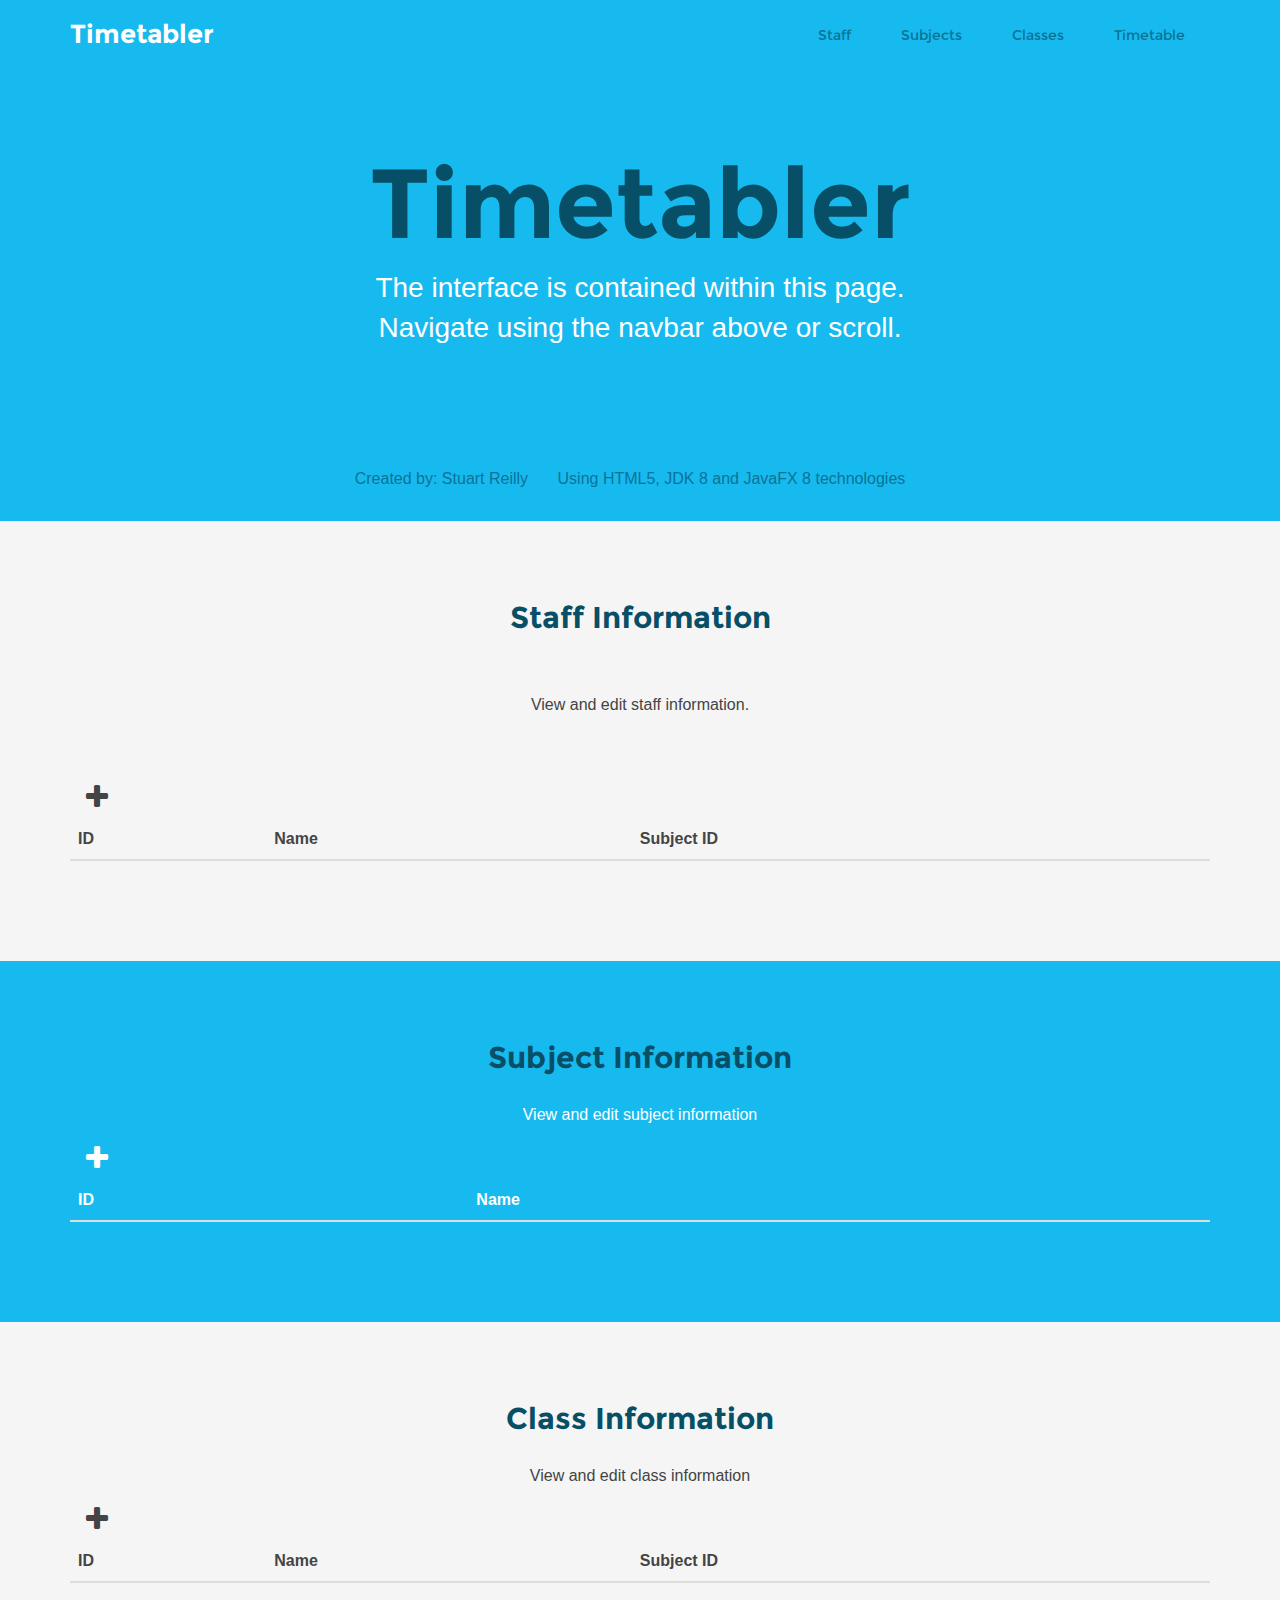
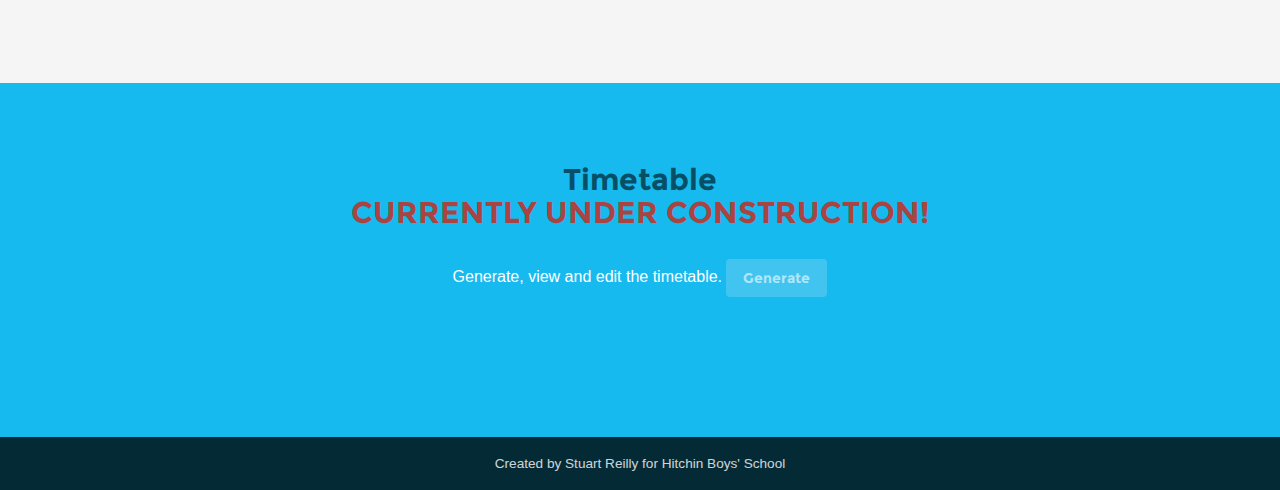
==== commit aca3714a: "Finish Dao construction Added DataExceptionHandler to catch and handle DataExceptions Make ui use Da" ====
--- a/src/me/timetabler/ui/html/index.html
+++ b/src/me/timetabler/ui/html/index.html
@@ -73,6 +73,7 @@
             <thead>
             <th>ID</th>
             <th>Name</th>
+            <th>Subject ID</th>
             </thead>
         </table>
     </div>
@@ -104,7 +105,8 @@
         <table id="classTable" class="table table-hover">
             <thead>
             <th>ID</th>
-            <th>Subject</th>
+            <th>Name</th>
+            <th>Subject ID</th>
             </thead>
         </table>
     </div></div>
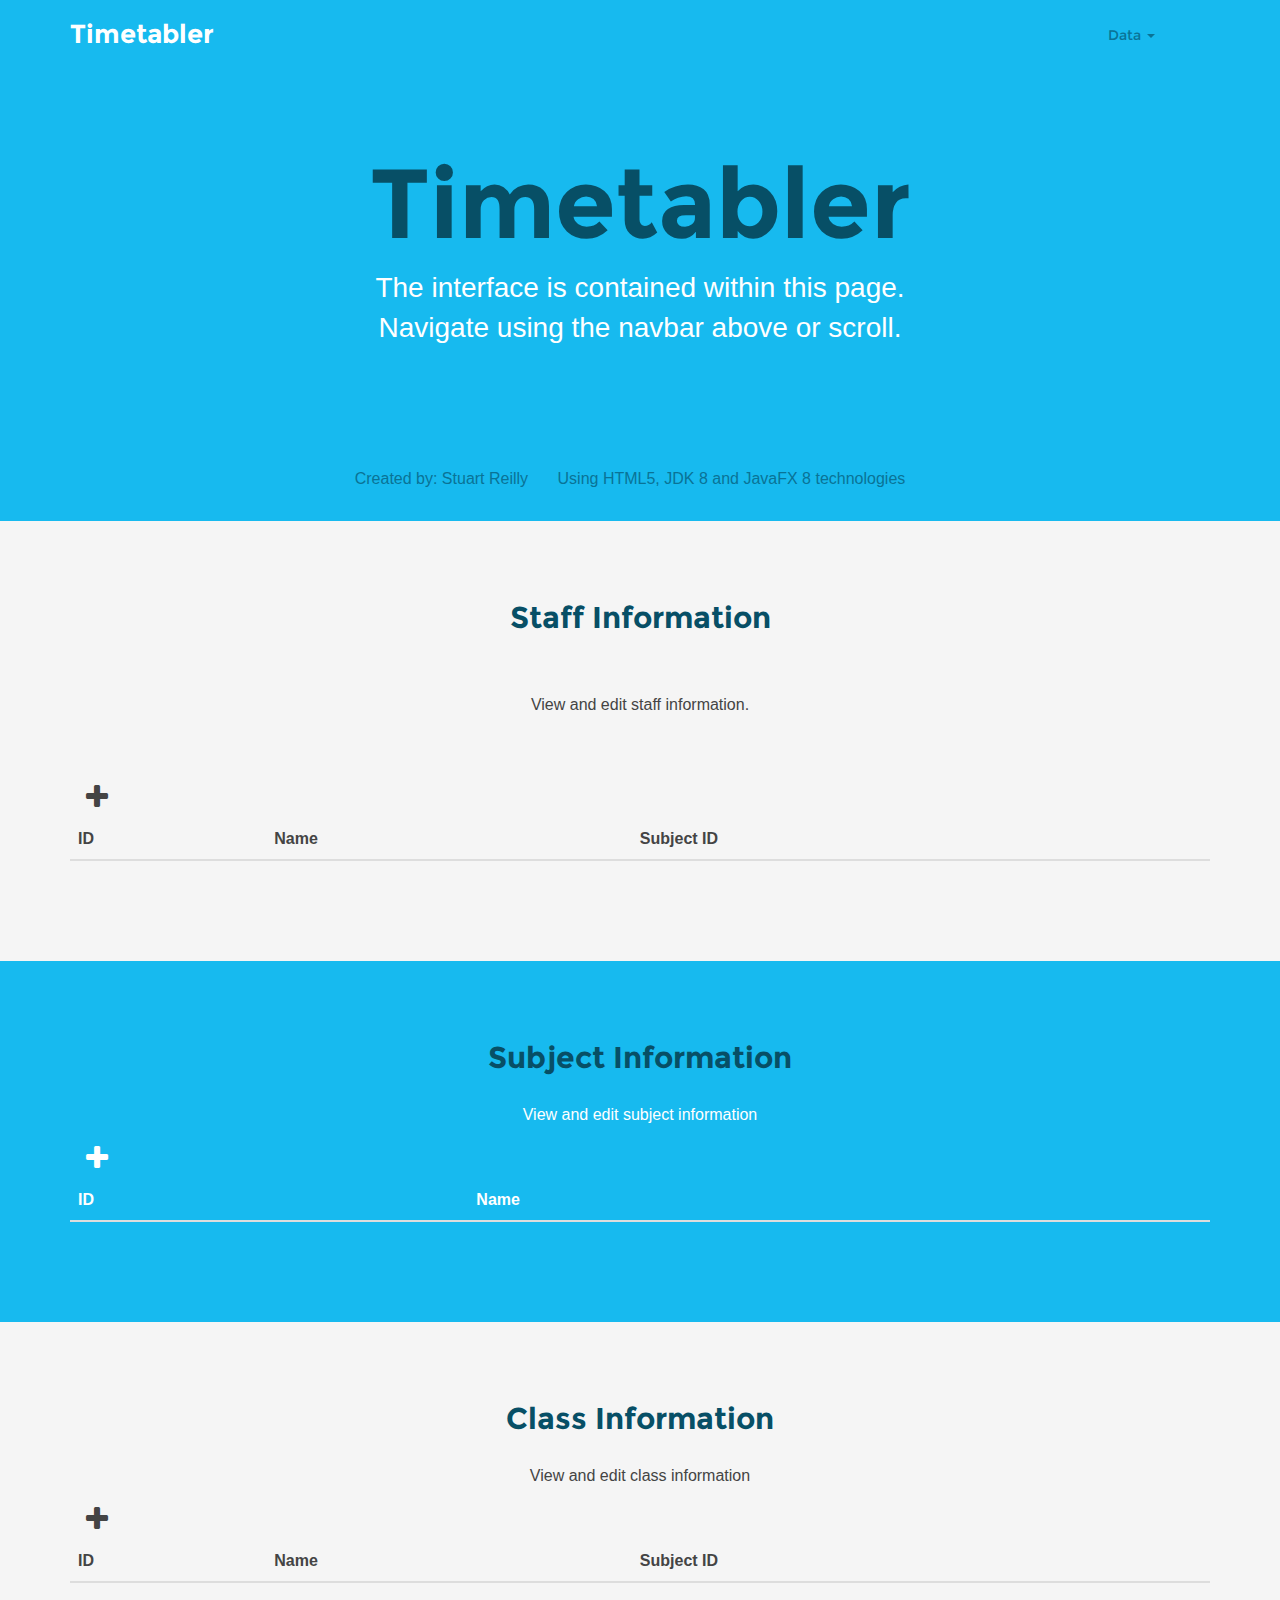
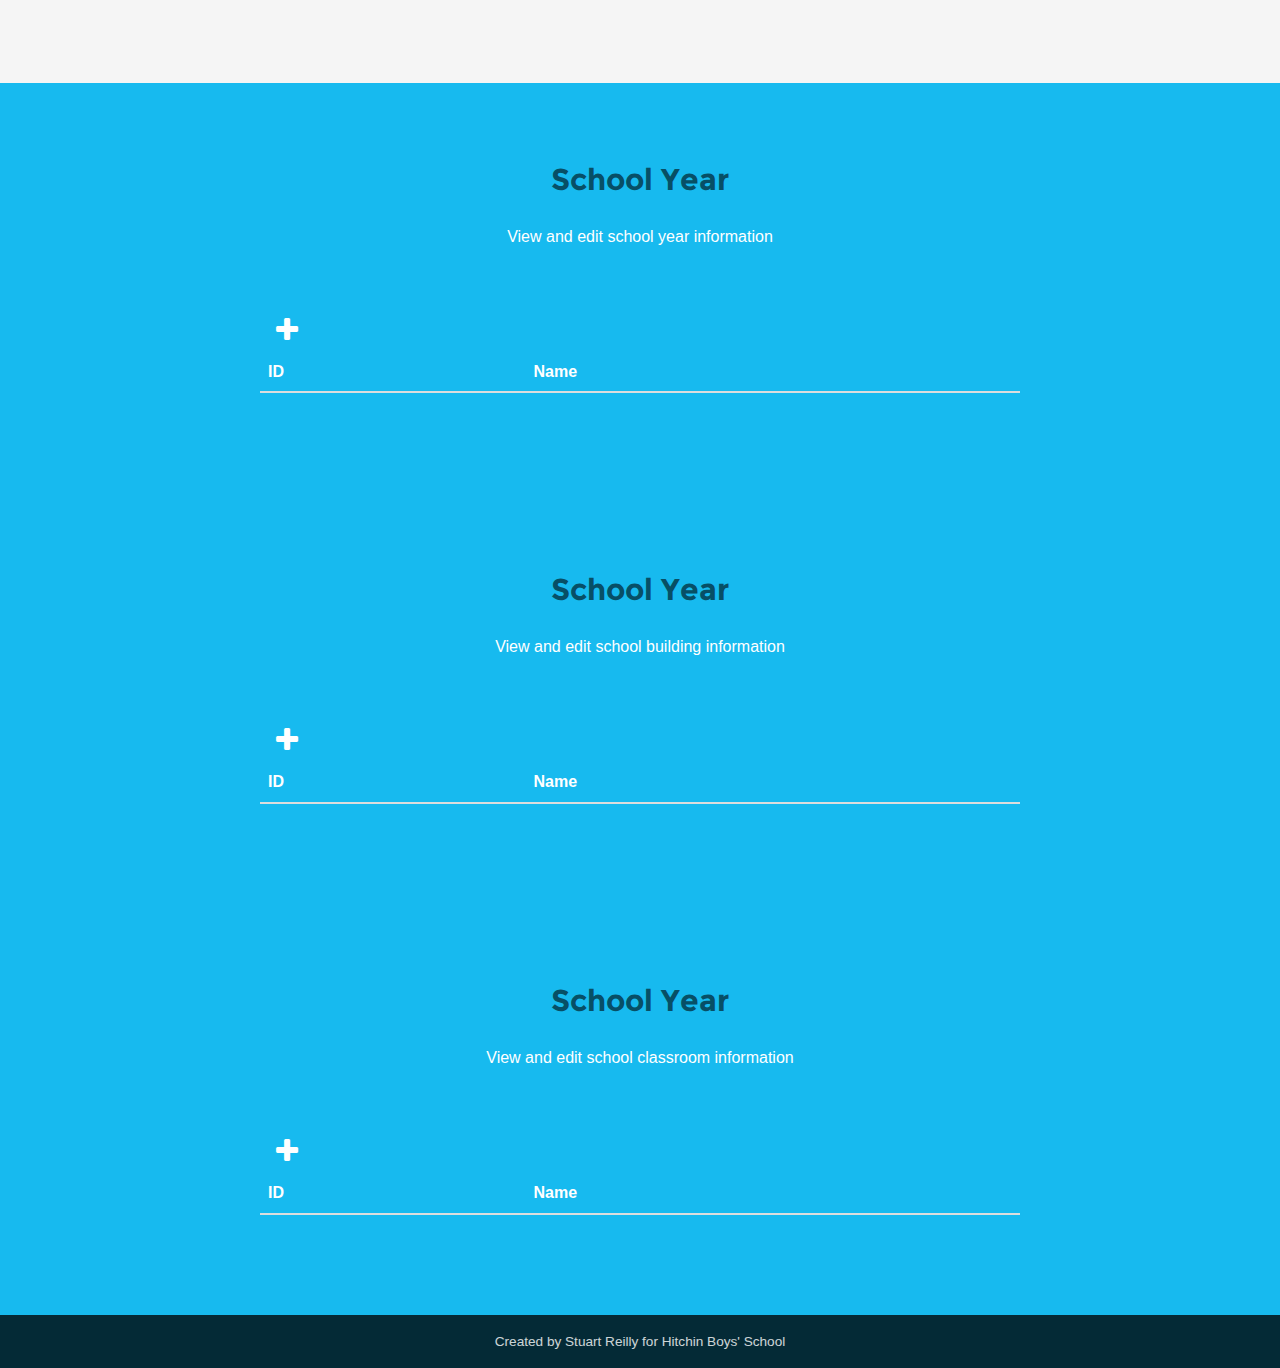
==== commit 7d260827: "Finish Dao construction Finish DaoManager Add all data tables to ui Fix remove button" ====
--- a/src/me/timetabler/ui/html/index.html
+++ b/src/me/timetabler/ui/html/index.html
@@ -41,10 +41,17 @@
             <div class="navbar-collapse collapse" id="navbar-collapse">
                 <ul class="nav navbar-nav">
                     <li class="active nav-item sr-only"><a class="scrollto" href="#promo">Home</a></li>
-                    <li class="nav-item"><a class="scrollto" href="#staff">Staff</a></li>
-                    <li class="nav-item"><a class="scrollto" href="#subjects">Subjects</a></li>
-                    <li class="nav-item"><a class="scrollto" href="#classes">Classes</a></li>
-                    <li class="nav-item last"><a class="scrollto" href="#contact">Timetable</a></li>
+                    <li class="dropdown nav-item">
+                        <a href="#" class="dropdown-toggle" data-toggle="dropdown" role="button" aria-haspopup="true" aria-expanded="false">Data <span class="caret"></span></a>
+                        <ul class="dropdown-menu">
+                            <li><a class="scrollto" href="#staff">Staff</a></li>
+                            <li><a class="scrollto" href="#subjects">Subjects</a></li>
+                            <li><a class="scrollto" href="#classes">Classes</a></li>
+                            <li><a class="scrollto" href="#years">Year Groups</a></li>
+                            <li><a class="scrollto" href="#buildings">Buildings</a></li>
+                            <li><a class="scrollto" href="#classrooms">Classrooms</a></li>
+                        </ul>
+                    </li>
                 </ul>
             </div>
         </nav>
@@ -96,7 +103,7 @@
 </section>
 
 <section id="classes" class="docs section">
-    <div class="container"><div class="licence-inner">
+    <div class="container">
         <h2 class="title text-center">Class Information</h2>
         <p class="intro text-center">View and edit class information</p>
         <button type="button" class="btn btn-noborder" data-toggle="modal" data-target="#classModal" id="classAddButton">
@@ -109,15 +116,59 @@
             <th>Subject ID</th>
             </thead>
         </table>
-    </div></div>
-</section>
-
-<section id="contact" class="contact section has-pattern">
+    </div>
+</section>
+
+<section id="years" class="contact section has-pattern">
     <div class="container">
         <div class="contact-inner">
-            <h2 class="title text-center">Timetable<br><strong class="text-danger">CURRENTLY UNDER CONSTRUCTION!</strong></h2>
-            <p class="intro text-center">Generate, view and edit the timetable. <button type="button" class="btn" onclick="genTimetable()" disabled>Generate</button></p>
-            <div id="timetable"></div>
+            <h2 class="title text-center">School Year</h2>
+            <p class="intro text-center">View and edit school year information</p>
+            <button type="button" class="btn btn-noborder" data-toggle="modal" data-target="#yearModal" id="yearAddButton">
+                <i class="fa fa-plus fa-2x"></i>
+            </button>
+            <table id="yearTable" class="table table-hover">
+                <thead>
+                    <th>ID</th>
+                    <th>Name</th>
+                </thead>
+            </table>
+        </div>
+    </div>
+</section>
+
+<section id="buildings" class="contact section has-pattern">
+    <div class="container">
+        <div class="contact-inner">
+            <h2 class="title text-center">School Year</h2>
+            <p class="intro text-center">View and edit school building information</p>
+            <button type="button" class="btn btn-noborder" data-toggle="modal" data-target="#buildingModal" id="buildingAddButton">
+                <i class="fa fa-plus fa-2x"></i>
+            </button>
+            <table id="buildingTable" class="table table-hover">
+                <thead>
+                    <th>ID</th>
+                    <th>Name</th>
+                </thead>
+            </table>
+        </div>
+    </div>
+</section>
+
+<section id="classrooms" class="contact section has-pattern">
+    <div class="container">
+        <div class="contact-inner">
+            <h2 class="title text-center">School Year</h2>
+            <p class="intro text-center">View and edit school classroom information</p>
+            <button type="button" class="btn btn-noborder" data-toggle="modal" data-target="#classroomModal" id="classroomAddButton">
+                <i class="fa fa-plus fa-2x"></i>
+            </button>
+            <table id="classroomTable" class="table table-hover">
+                <thead>
+                    <th>ID</th>
+                    <th>Name</th>
+                </thead>
+            </table>
         </div>
     </div>
 </section>
@@ -136,11 +187,6 @@
             </div>
             <div class="modal-body">
                 <form class="" action="index.html" method="post">
-                    <div class="form-group">
-                        <label for="staffID">ID</label>
-                        <input type="text" class="form-control" id="staffID" placeholder="ID">
-                        <p class="help-block">The unique staff ID.</p>
-                    </div>
                     <div class="form-group">
                         <label for="staffName">Name</label>
                         <input type="text" class="form-control" id="staffName" placeholder="Name">
@@ -165,11 +211,6 @@
             <div class="modal-body">
                 <form class="" action="index.html" method="post">
                     <div class="form-group">
-                        <label for="subjectID">Subject ID</label>
-                        <input type="text" class="form-control" id="subjectID" placeholder="ID">
-                        <p class="help-block">The unique subject ID.</p>
-                    </div>
-                    <div class="form-group">
                         <label for="subjectName">Subject Name</label>
                         <input type="text" class="form-control" id="subjectName" placeholder="Name">
                         <p class="help-block">The name of the subject.</p>
@@ -193,9 +234,9 @@
             <div class="modal-body">
                 <form class="" action="index.html" method="post">
                     <div class="form-group">
-                        <label for="classID">Class ID</label>
-                        <input type="text" class="form-control" id="classID" placeholder="ID">
-                        <p class="help-block">The unique class ID.</p>
+                        <label for="className">Subject Name</label>
+                        <input type="text" class="form-control" id="className" placeholder="Name">
+                        <p class="help-block">The name of the subject.</p>
                     </div>
                     <div class="form-group">
                         <label for="classSubject">Subject</label>
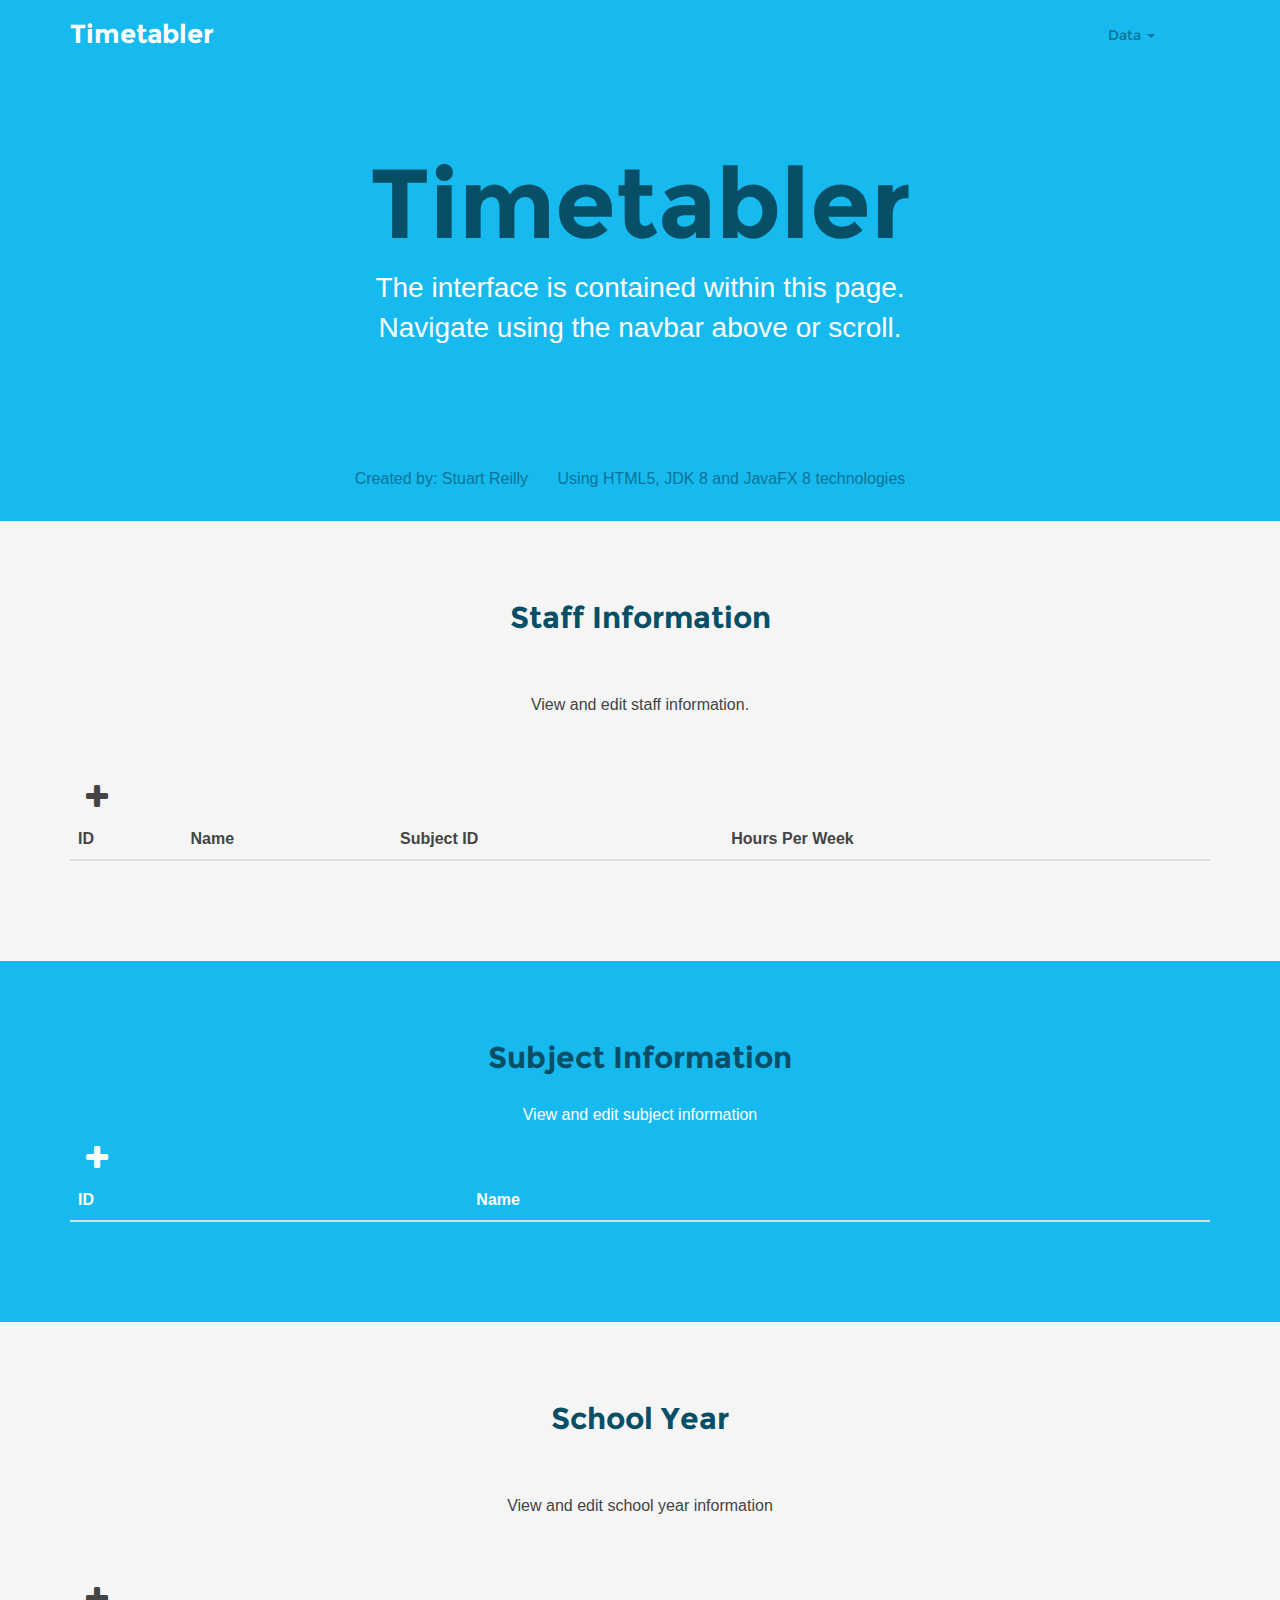
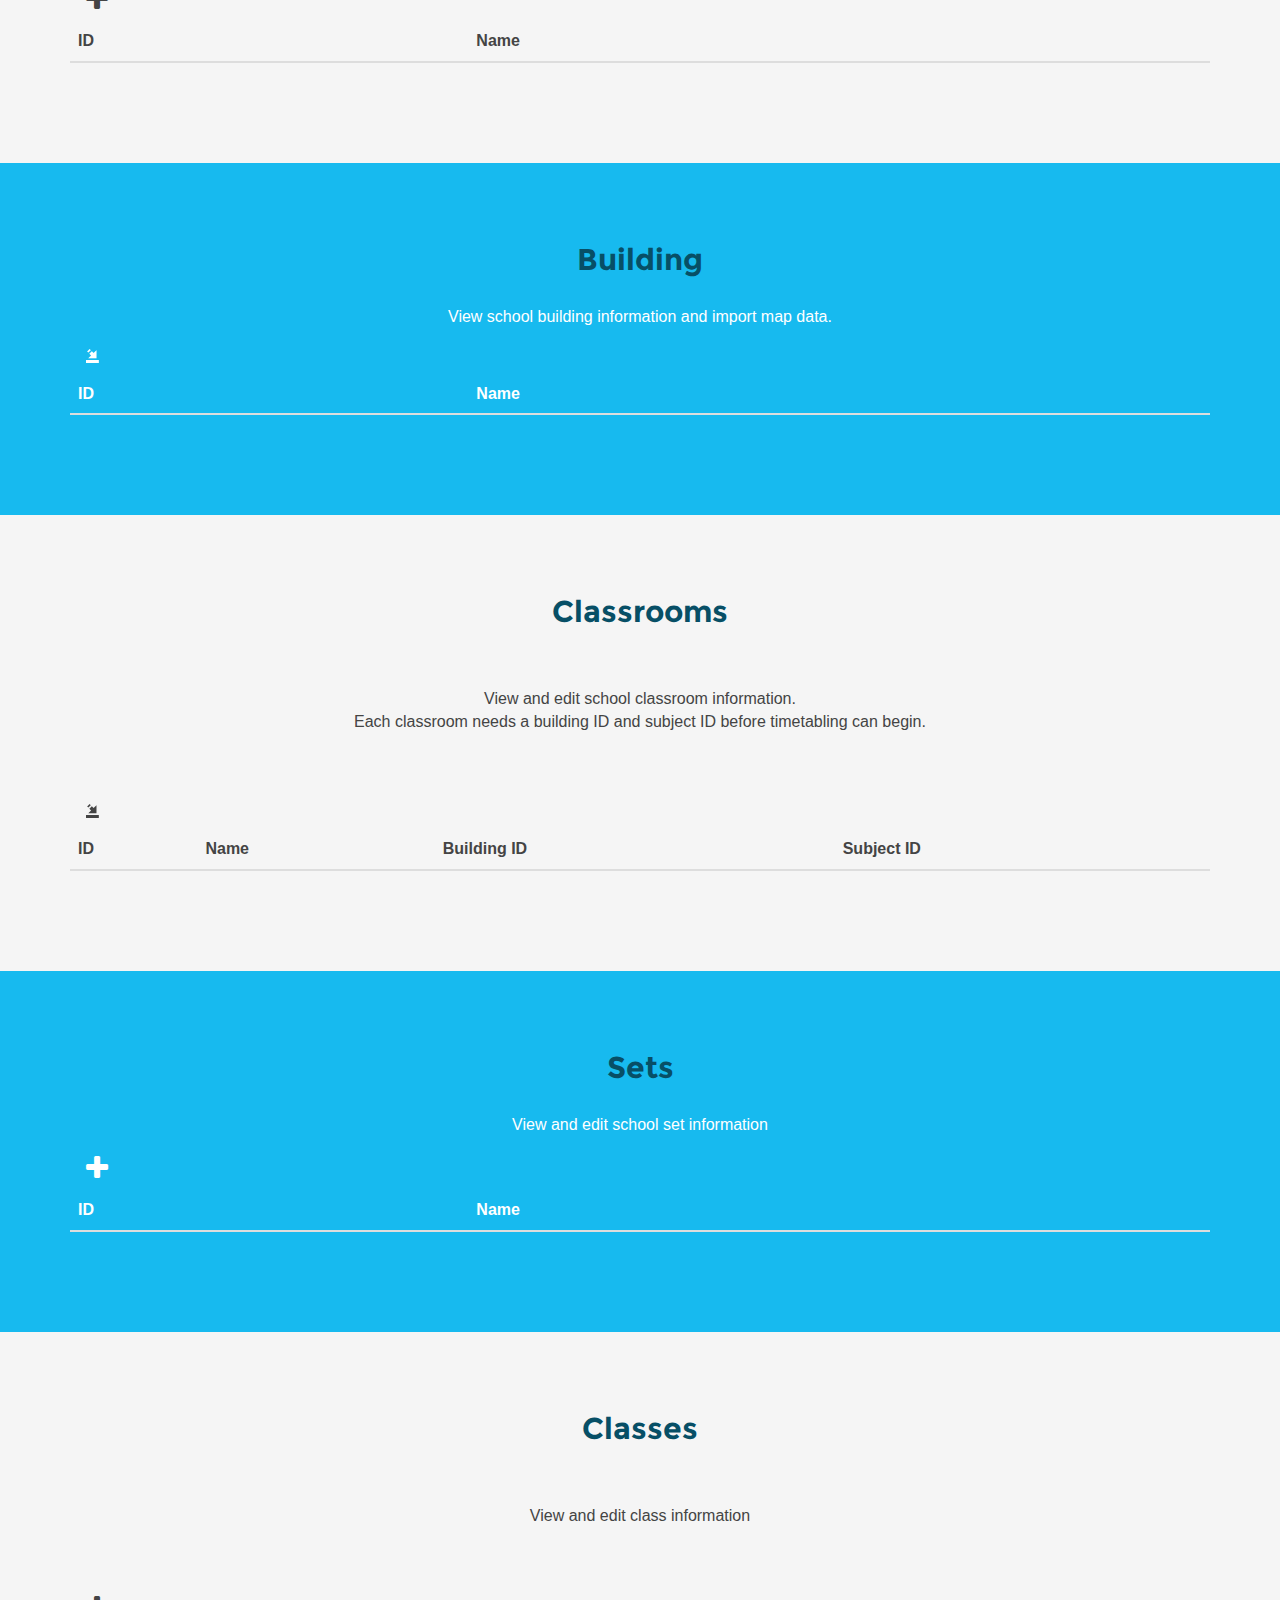
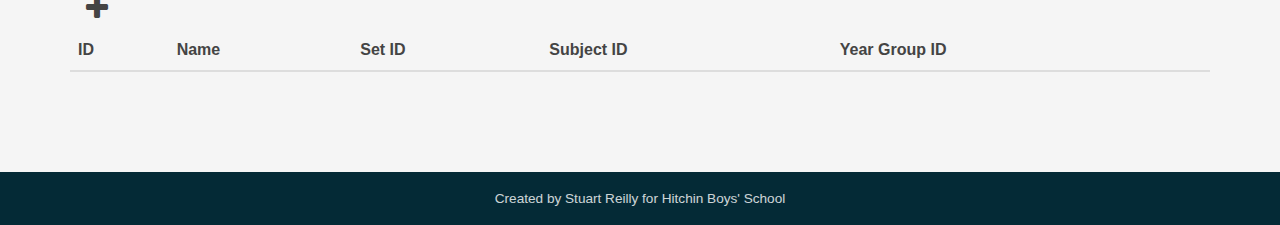
==== commit 7f849f31: "Update daos to not use class table Move hoursPerWeek to staff Fix SqlBuilder insert statement Clean " ====
--- a/src/me/timetabler/ui/html/index.html
+++ b/src/me/timetabler/ui/html/index.html
@@ -1,7 +1,7 @@
 <!DOCTYPE html>
 <html>
 <head>
-    <title>Free Bootstrap Theme for Developers</title>
+    <title>Timetabler</title>
     <meta charset="utf-8">
     <meta http-equiv="X-UA-Compatible" content="IE=edge">
     <meta name="viewport" content="width=device-width, initial-scale=1.0">
@@ -46,10 +46,11 @@
                         <ul class="dropdown-menu">
                             <li><a class="scrollto" href="#staff">Staff</a></li>
                             <li><a class="scrollto" href="#subjects">Subjects</a></li>
-                            <li><a class="scrollto" href="#classes">Classes</a></li>
                             <li><a class="scrollto" href="#years">Year Groups</a></li>
                             <li><a class="scrollto" href="#buildings">Buildings</a></li>
                             <li><a class="scrollto" href="#classrooms">Classrooms</a></li>
+                            <li><a class="scrollto" href="#learningSets">Sets</a></li>
+                            <li><a class="scrollto" href="#classes">Classes</a></li>
                         </ul>
                     </li>
                 </ul>
@@ -81,6 +82,7 @@
             <th>ID</th>
             <th>Name</th>
             <th>Subject ID</th>
+            <th>Hours Per Week</th>
             </thead>
         </table>
     </div>
@@ -102,24 +104,7 @@
     </div>
 </section>
 
-<section id="classes" class="docs section">
-    <div class="container">
-        <h2 class="title text-center">Class Information</h2>
-        <p class="intro text-center">View and edit class information</p>
-        <button type="button" class="btn btn-noborder" data-toggle="modal" data-target="#classModal" id="classAddButton">
-            <i class="fa fa-plus fa-2x"></i>
-        </button>
-        <table id="classTable" class="table table-hover">
-            <thead>
-            <th>ID</th>
-            <th>Name</th>
-            <th>Subject ID</th>
-            </thead>
-        </table>
-    </div>
-</section>
-
-<section id="years" class="contact section has-pattern">
+<section id="years" class="about section has-pattern">
     <div class="container">
         <div class="contact-inner">
             <h2 class="title text-center">School Year</h2>
@@ -137,36 +122,77 @@
     </div>
 </section>
 
-<section id="buildings" class="contact section has-pattern">
-    <div class="container">
-        <div class="contact-inner">
-            <h2 class="title text-center">School Year</h2>
-            <p class="intro text-center">View and edit school building information</p>
+<section id="buildings" class="features section has-pattern">
+    <div class="container">
+        <div class="contact-inner">
+            <h2 class="title text-center">Building</h2>
+            <p class="intro text-center">View school building information and import map data.</p>
             <button type="button" class="btn btn-noborder" data-toggle="modal" data-target="#buildingModal" id="buildingAddButton">
+                <span class="glyphicon glyphicon-import"></span>
+            </button>
+            <table id="buildingTable" class="table table-hover">
+                <thead>
+                    <th>ID</th>
+                    <th>Name</th>
+                </thead>
+            </table>
+        </div>
+    </div>
+</section>
+
+<section id="classrooms" class="about section has-pattern">
+    <div class="container">
+        <div class="contact-inner">
+            <h2 class="title text-center">Classrooms</h2>
+            <p class="intro text-center">View and edit school classroom information.<br>Each classroom needs a building ID and subject ID before timetabling can begin.</p>
+            <button type="button" class="btn btn-noborder" data-toggle="modal" data-target="#classroomModal" id="classroomAddButton">
+                <span class="glyphicon glyphicon-import"></span>
+            </button>
+            <table id="classroomTable" class="table table-hover">
+                <thead>
+                    <th>ID</th>
+                    <th>Name</th>
+                    <th>Building ID</th>
+                    <th>Subject ID</th>
+                </thead>
+            </table>
+        </div>
+    </div>
+</section>
+
+<section id="learningSets" class="features section has-pattern">
+    <div class="container">
+        <div class="contact-inner">
+            <h2 class="title text-center">Sets</h2>
+            <p class="intro text-center">View and edit school set information</p>
+            <button type="button" class="btn btn-noborder" data-toggle="modal" data-target="#learningSetModal" id="learningSetAddButton">
                 <i class="fa fa-plus fa-2x"></i>
             </button>
-            <table id="buildingTable" class="table table-hover">
-                <thead>
-                    <th>ID</th>
-                    <th>Name</th>
-                </thead>
-            </table>
-        </div>
-    </div>
-</section>
-
-<section id="classrooms" class="contact section has-pattern">
-    <div class="container">
-        <div class="contact-inner">
-            <h2 class="title text-center">School Year</h2>
-            <p class="intro text-center">View and edit school classroom information</p>
-            <button type="button" class="btn btn-noborder" data-toggle="modal" data-target="#classroomModal" id="classroomAddButton">
+            <table id="learningSetTable" class="table table-hover">
+                <thead>
+                    <th>ID</th>
+                    <th>Name</th>
+                </thead>
+            </table>
+        </div>
+    </div>
+</section>
+
+<section id="classes" class="about section has-pattern">
+    <div class="container">
+        <div class="contact-inner">
+            <h2 class="title text-center">Classes</h2>
+            <p class="intro text-center">View and edit class information</p>
+            <button type="button" class="btn btn-noborder" data-toggle="modal" data-target="#classModal" id="classAddButton">
                 <i class="fa fa-plus fa-2x"></i>
             </button>
-            <table id="classroomTable" class="table table-hover">
-                <thead>
-                    <th>ID</th>
-                    <th>Name</th>
+            <table id="classTable" class="table table-hover">
+                <thead>
+                    <th>ID</th>
+                    <th>Name</th>
+                    <th>Set ID</th>
+                    <th>Subject ID</th>
+                    <th>Year Group ID</th>
                 </thead>
             </table>
         </div>
@@ -192,10 +218,20 @@
                         <input type="text" class="form-control" id="staffName" placeholder="Name">
                         <p class="help-block">The name of the staff member.</p>
                     </div>
-                </form>
-            </div>
-            <div class="modal-footer">
-                <button type="button" class="btn btn-default" data-dismiss="modal" onclick="addStaff()">Add</button>
+                    <div class="form-group">
+                        <label for="staffSubject">Subject</label>
+                        <select class="from-control" id="staffSubject"></select>
+                        <p class="help-block">The subject taught by the member of staff.</p>
+                    </div>
+                    <div class="form-group">
+                        <label for="staffHours">Hours</label>
+                        <input type="number" class="form-control" id="staffHours" placeholder="0">
+                        <p class="help-block">The max number of hours this member of staff can teach.</p>
+                    </div>
+                </form>
+            </div>
+            <div class="modal-footer">
+                <button type="button" class="btn btn-default" onclick="addStaff()">Add</button>
             </div>
         </div>
     </div>
@@ -224,30 +260,85 @@
     </div>
 </div>
 
+<div class="modal fade" id="yearModal" tabindex="-1" role="dialog" aria-hidden="true">
+    <div class="modal-dialog">
+        <div class="modal-content">
+            <div class="modal-header">
+                <button type="button" class="close" data-dismiss="modal" aria-hidden="true">&times;</button>
+                <h4 class="modal-title">Add Subject</h4>
+            </div>
+            <div class="modal-body">
+                <form class="" action="index.html" method="post">
+                    <div class="form-group">
+                        <label for="yearName">Year Name</label>
+                        <input type="text" class="form-control" id="yearName" placeholder="Name">
+                        <p class="help-block">The name of the year group.</p>
+                    </div>
+                </form>
+            </div>
+            <div class="modal-footer">
+                <button type="button" class="btn btn-default" data-dismiss="modal" onclick="addYear()">Add</button>
+            </div>
+        </div>
+    </div>
+</div>
+
+<div class="modal fade" id="learningSetModal" tabindex="-1" role="dialog" aria-hidden="true">
+    <div class="modal-dialog">
+        <div class="modal-content">
+            <div class="modal-header">
+                <button type="button" class="close" data-dismiss="modal" aria-hidden="true">&times;</button>
+                <h4 class="modal-title">Add Set</h4>
+            </div>
+            <div class="modal-body">
+                <form class="" action="index.html" method="post">
+                    <div class="form-group">
+                        <label for="learningSetName">Set Name</label>
+                        <input type="text" class="form-control" id="learningSetName" placeholder="Name">
+                        <p class="help-block">The name of the set.</p>
+                    </div>
+                </form>
+            </div>
+            <div class="modal-footer">
+                <button type="button" class="btn btn-default" data-dismiss="modal" onclick="addYear()">Add</button>
+            </div>
+        </div>
+    </div>
+</div>
+
 <div class="modal fade" id="classModal" tabindex="-1" role="dialog" aria-hidden="true">
     <div class="modal-dialog">
         <div class="modal-content">
             <div class="modal-header">
                 <button type="button" class="close" data-dismiss="modal" aria-hidden="true">&times;</button>
-                <h4 class="modal-title">Add Class</h4>
-            </div>
-            <div class="modal-body">
-                <form class="" action="index.html" method="post">
-                    <div class="form-group">
-                        <label for="className">Subject Name</label>
+                <h4 class="modal-title">Add Subject</h4>
+            </div>
+            <div class="modal-body">
+                <form class="" action="index.html" method="post">
+                    <div class="form-group">
+                        <label for="className">Class Name</label>
                         <input type="text" class="form-control" id="className" placeholder="Name">
-                        <p class="help-block">The name of the subject.</p>
+                        <p class="help-block">The name of the class.</p>
                     </div>
                     <div class="form-group">
                         <label for="classSubject">Subject</label>
-                        <select class="form-control" id="classSubject">
-                        </select>
-                        <p class="help-block">The subject the class is taught.</p>
-                    </div>
-                </form>
-            </div>
-            <div class="modal-footer">
-                <button type="button" class="btn btn-default" data-dismiss="modal" onclick="addClass()">Add</button>
+                        <select class="from-control" id="classSubject"></select>
+                        <p class="help-block">The subject taught in the class.</p>
+                    </div>
+                    <div class="form-group">
+                        <label for="classSet">Set</label>
+                        <select class="from-control" id="classSet"></select>
+                        <p class="help-block">The set of this class.</p>
+                    </div>
+                    <div class="form-group">
+                        <label for="classYear">Year Group</label>
+                        <select class="from-control" id="classYear"></select>
+                        <p class="help-block">The year group taught in this class.</p>
+                    </div>
+                </form>
+            </div>
+            <div class="modal-footer">
+                <button type="button" class="btn btn-default" data-dismiss="modal" onclick="addYear()">Add</button>
             </div>
         </div>
     </div>
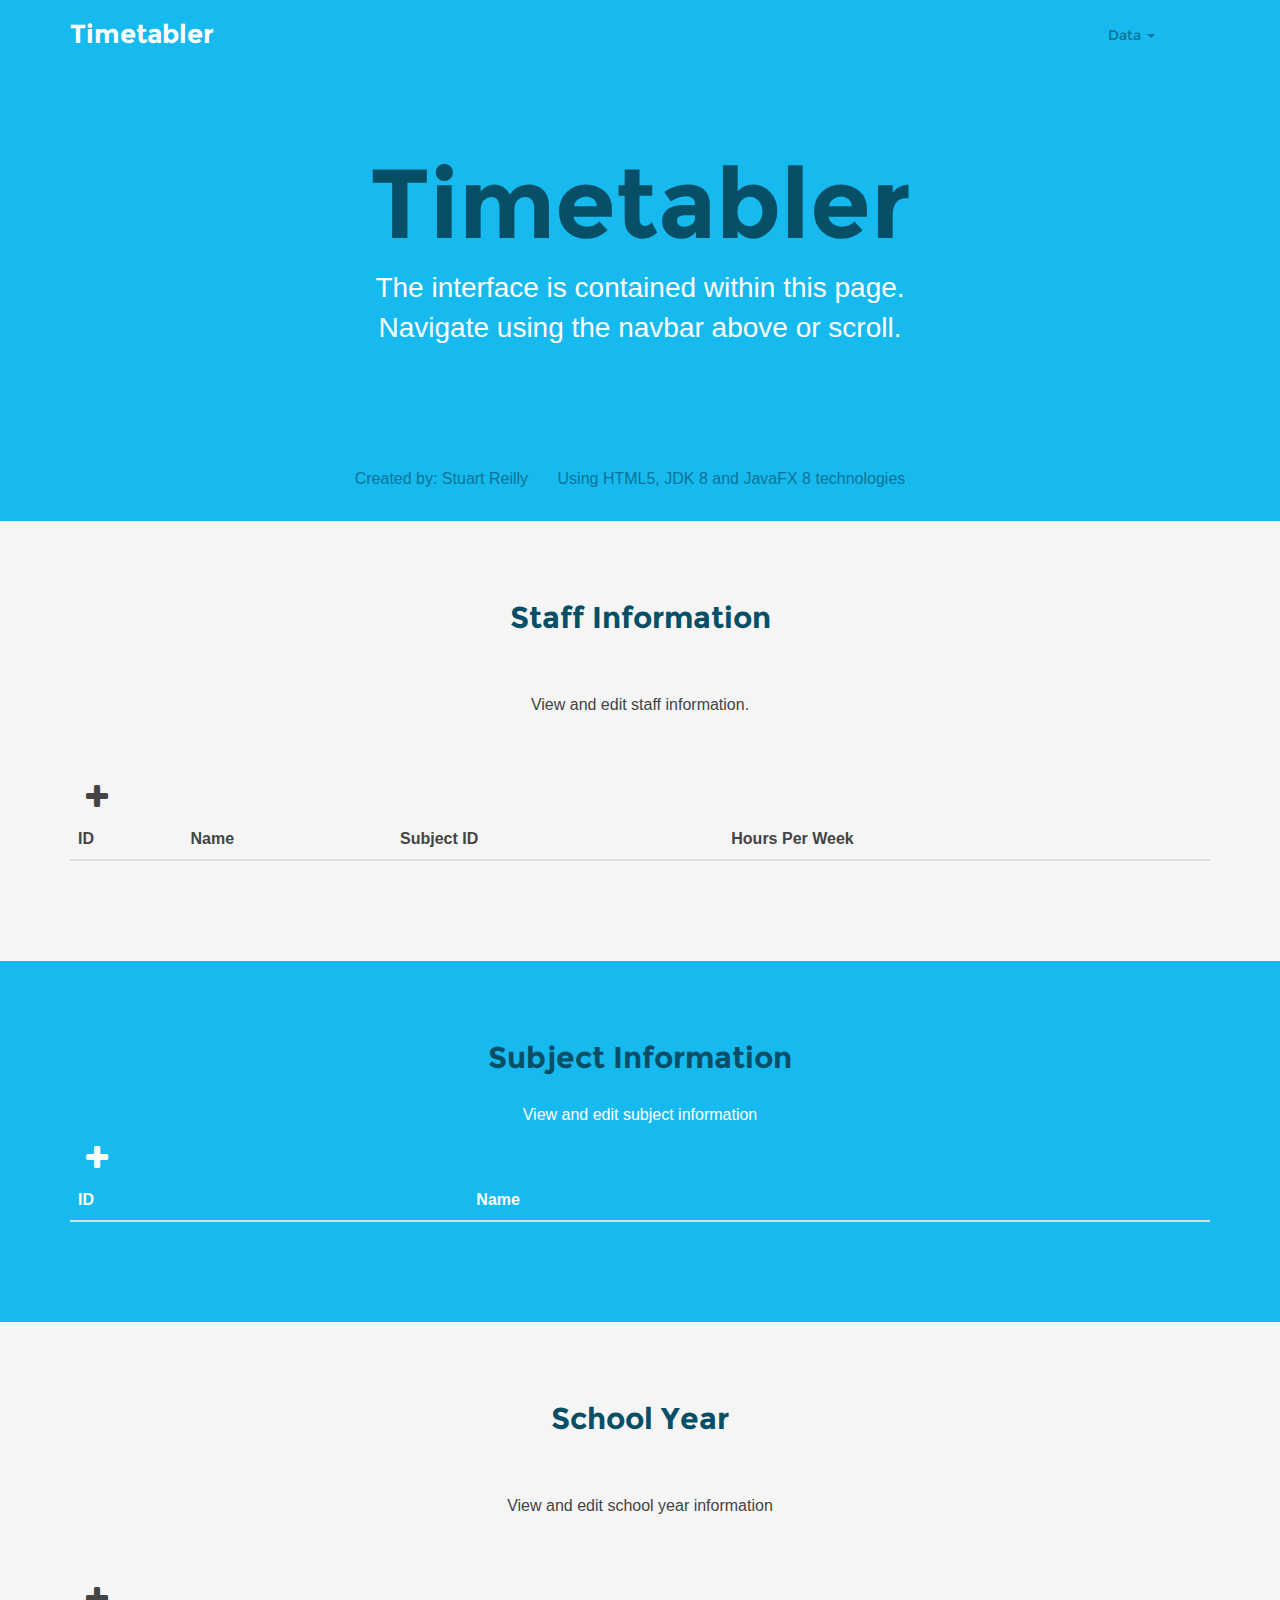
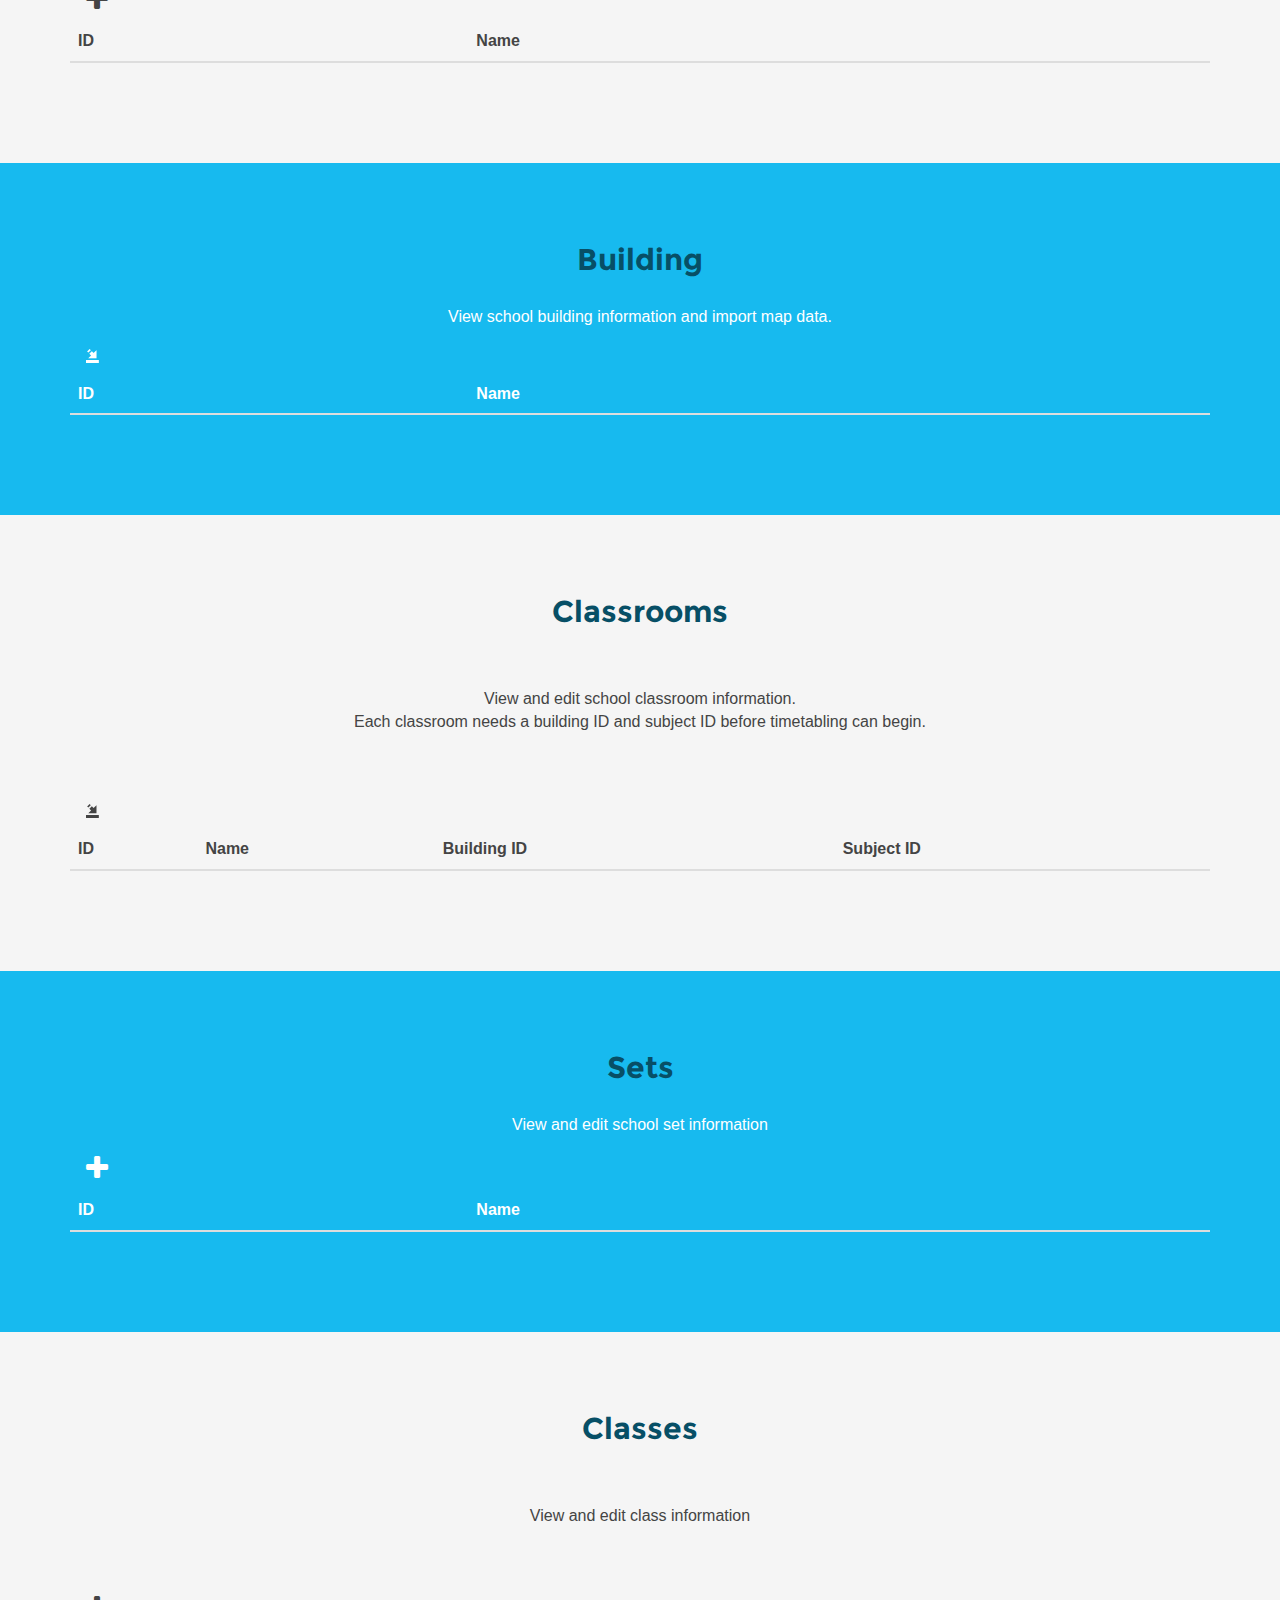
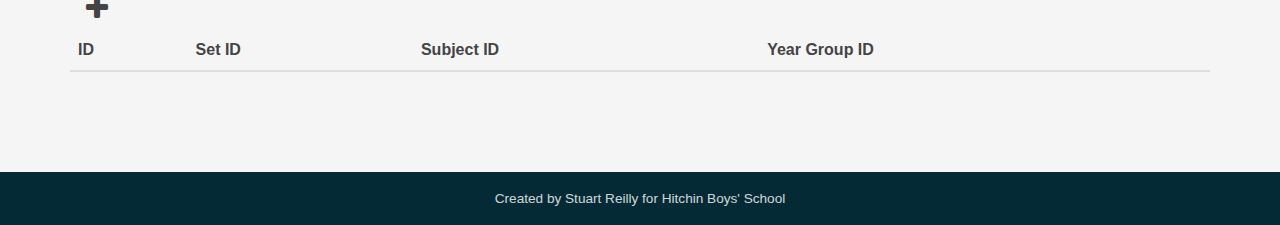
==== commit 12182728: "Fix dao issues Add backend to all tables but lessonPlan, classroom and building Refactor code to not" ====
--- a/src/me/timetabler/ui/html/index.html
+++ b/src/me/timetabler/ui/html/index.html
@@ -127,7 +127,7 @@
         <div class="contact-inner">
             <h2 class="title text-center">Building</h2>
             <p class="intro text-center">View school building information and import map data.</p>
-            <button type="button" class="btn btn-noborder" data-toggle="modal" data-target="#buildingModal" id="buildingAddButton">
+            <button type="button" class="btn btn-noborder" data-toggle="modal" data-target="#mapModal" id="buildingAddButton">
                 <span class="glyphicon glyphicon-import"></span>
             </button>
             <table id="buildingTable" class="table table-hover">
@@ -165,10 +165,10 @@
         <div class="contact-inner">
             <h2 class="title text-center">Sets</h2>
             <p class="intro text-center">View and edit school set information</p>
-            <button type="button" class="btn btn-noborder" data-toggle="modal" data-target="#learningSetModal" id="learningSetAddButton">
+            <button type="button" class="btn btn-noborder" data-toggle="modal" data-target="#setModal" id="learningSetAddButton">
                 <i class="fa fa-plus fa-2x"></i>
             </button>
-            <table id="learningSetTable" class="table table-hover">
+            <table id="setTable" class="table table-hover">
                 <thead>
                     <th>ID</th>
                     <th>Name</th>
@@ -189,7 +189,6 @@
             <table id="classTable" class="table table-hover">
                 <thead>
                     <th>ID</th>
-                    <th>Name</th>
                     <th>Set ID</th>
                     <th>Subject ID</th>
                     <th>Year Group ID</th>
@@ -241,7 +240,6 @@
     <div class="modal-dialog">
         <div class="modal-content">
             <div class="modal-header">
-                <button type="button" class="close" data-dismiss="modal" aria-hidden="true">&times;</button>
                 <h4 class="modal-title">Add Subject</h4>
             </div>
             <div class="modal-body">
@@ -254,7 +252,7 @@
                 </form>
             </div>
             <div class="modal-footer">
-                <button type="button" class="btn btn-default" data-dismiss="modal" onclick="addSubject()">Add</button>
+                <button type="button" class="btn btn-default" onclick="addSubject()">Add</button>
             </div>
         </div>
     </div>
@@ -264,62 +262,54 @@
     <div class="modal-dialog">
         <div class="modal-content">
             <div class="modal-header">
-                <button type="button" class="close" data-dismiss="modal" aria-hidden="true">&times;</button>
+                <h4 class="modal-title">Add Year Group</h4>
+            </div>
+            <div class="modal-body">
+                <form class="" action="index.html" method="post">
+                    <div class="form-group">
+                        <label for="yearName">Year Name</label>
+                        <input type="text" class="form-control" id="yearName" placeholder="Name" maxlength="8">
+                        <p class="help-block">The name of the year group. The name must be no longer than 8 characters!</p>
+                    </div>
+                </form>
+            </div>
+            <div class="modal-footer">
+                <button type="button" class="btn btn-default" onclick="addYear()">Add</button>
+            </div>
+        </div>
+    </div>
+</div>
+
+<div class="modal fade" id="setModal" tabindex="-1" role="dialog" aria-hidden="true">
+    <div class="modal-dialog">
+        <div class="modal-content">
+            <div class="modal-header">
+                <h4 class="modal-title">Add Set</h4>
+            </div>
+            <div class="modal-body">
+                <form class="" action="index.html" method="post">
+                    <div class="form-group">
+                        <label for="setName">Set Name</label>
+                        <input type="text" class="form-control" id="setName" placeholder="Name">
+                        <p class="help-block">The name of the set.</p>
+                    </div>
+                </form>
+            </div>
+            <div class="modal-footer">
+                <button type="button" class="btn btn-default" onclick="addSet()">Add</button>
+            </div>
+        </div>
+    </div>
+</div>
+
+<div class="modal fade" id="classModal" tabindex="-1" role="dialog" aria-hidden="true">
+    <div class="modal-dialog">
+        <div class="modal-content">
+            <div class="modal-header">
                 <h4 class="modal-title">Add Subject</h4>
             </div>
             <div class="modal-body">
                 <form class="" action="index.html" method="post">
-                    <div class="form-group">
-                        <label for="yearName">Year Name</label>
-                        <input type="text" class="form-control" id="yearName" placeholder="Name">
-                        <p class="help-block">The name of the year group.</p>
-                    </div>
-                </form>
-            </div>
-            <div class="modal-footer">
-                <button type="button" class="btn btn-default" data-dismiss="modal" onclick="addYear()">Add</button>
-            </div>
-        </div>
-    </div>
-</div>
-
-<div class="modal fade" id="learningSetModal" tabindex="-1" role="dialog" aria-hidden="true">
-    <div class="modal-dialog">
-        <div class="modal-content">
-            <div class="modal-header">
-                <button type="button" class="close" data-dismiss="modal" aria-hidden="true">&times;</button>
-                <h4 class="modal-title">Add Set</h4>
-            </div>
-            <div class="modal-body">
-                <form class="" action="index.html" method="post">
-                    <div class="form-group">
-                        <label for="learningSetName">Set Name</label>
-                        <input type="text" class="form-control" id="learningSetName" placeholder="Name">
-                        <p class="help-block">The name of the set.</p>
-                    </div>
-                </form>
-            </div>
-            <div class="modal-footer">
-                <button type="button" class="btn btn-default" data-dismiss="modal" onclick="addYear()">Add</button>
-            </div>
-        </div>
-    </div>
-</div>
-
-<div class="modal fade" id="classModal" tabindex="-1" role="dialog" aria-hidden="true">
-    <div class="modal-dialog">
-        <div class="modal-content">
-            <div class="modal-header">
-                <button type="button" class="close" data-dismiss="modal" aria-hidden="true">&times;</button>
-                <h4 class="modal-title">Add Subject</h4>
-            </div>
-            <div class="modal-body">
-                <form class="" action="index.html" method="post">
-                    <div class="form-group">
-                        <label for="className">Class Name</label>
-                        <input type="text" class="form-control" id="className" placeholder="Name">
-                        <p class="help-block">The name of the class.</p>
-                    </div>
                     <div class="form-group">
                         <label for="classSubject">Subject</label>
                         <select class="from-control" id="classSubject"></select>
@@ -338,7 +328,26 @@
                 </form>
             </div>
             <div class="modal-footer">
-                <button type="button" class="btn btn-default" data-dismiss="modal" onclick="addYear()">Add</button>
+                <button type="button" class="btn btn-default" onclick="addClass()">Add</button>
+            </div>
+        </div>
+    </div>
+</div>
+
+<div class="modal fade" id="mapModal" tabindex="-1" role="dialog" aria-hidden="true">
+    <div class="modal-dialog">
+        <div class="modal-content">
+            <div class="modal-header">
+                <h4 class="modal-title">Load Maps</h4>
+            </div>
+            <div class="modal-body">
+                <form class="form-group" action="index.html" method="post">
+                    <div class="form-group">
+                        <label for="mapFolder">Main Map File</label>
+                        <input id="mapFolder" type="file">
+
+                    </div>
+                </form>
             </div>
         </div>
     </div>
